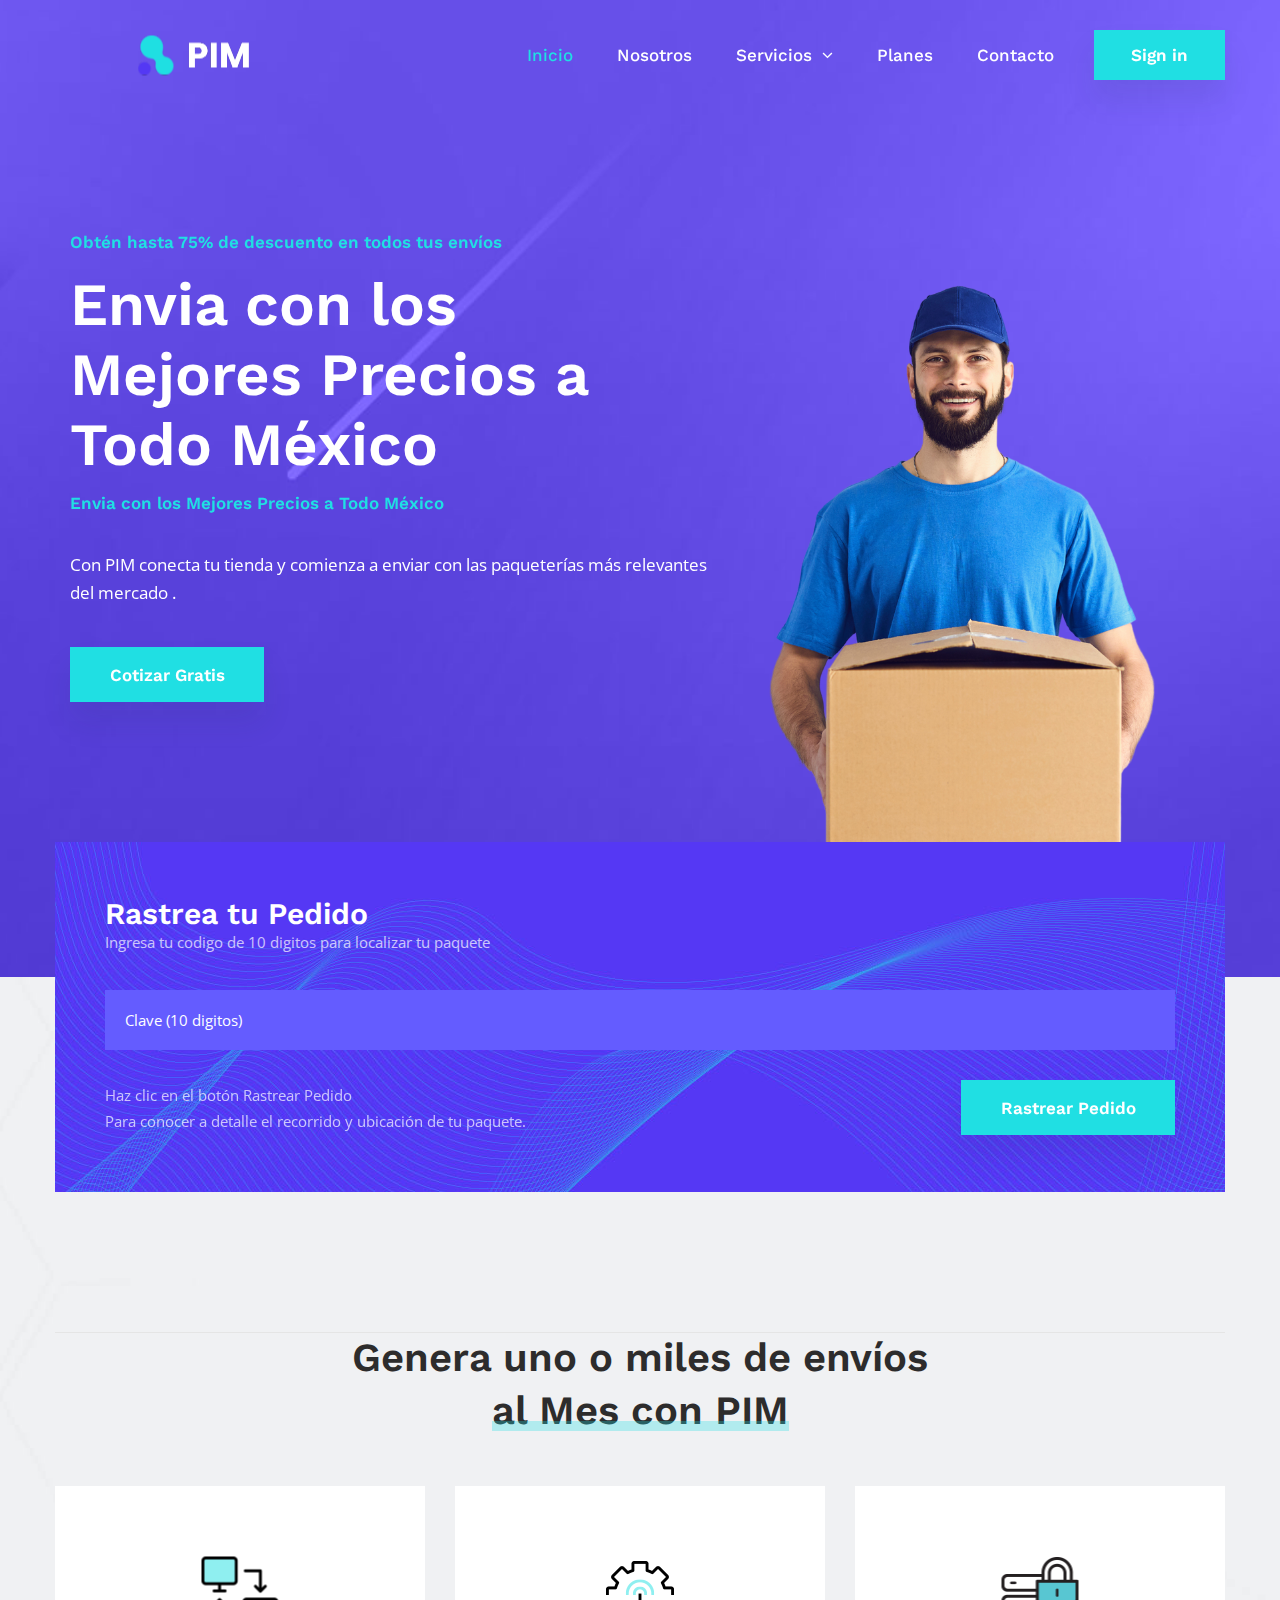
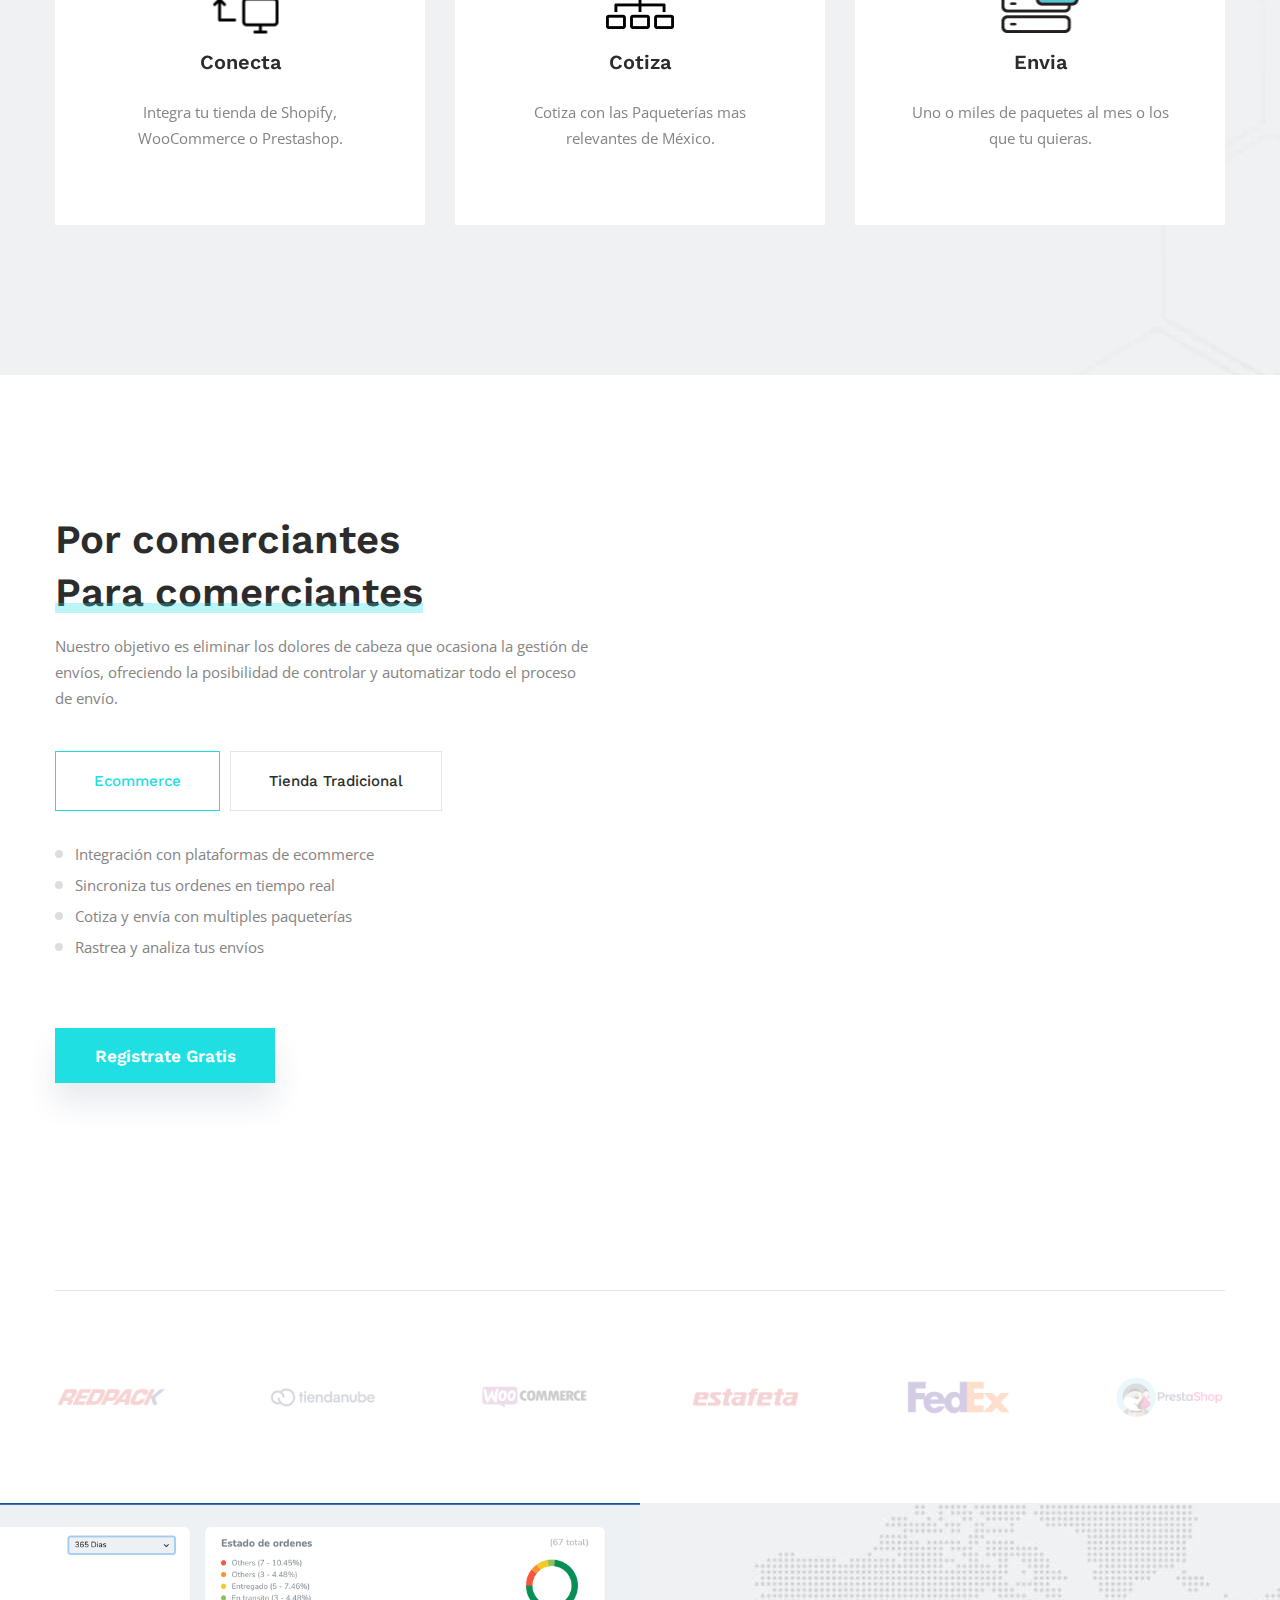
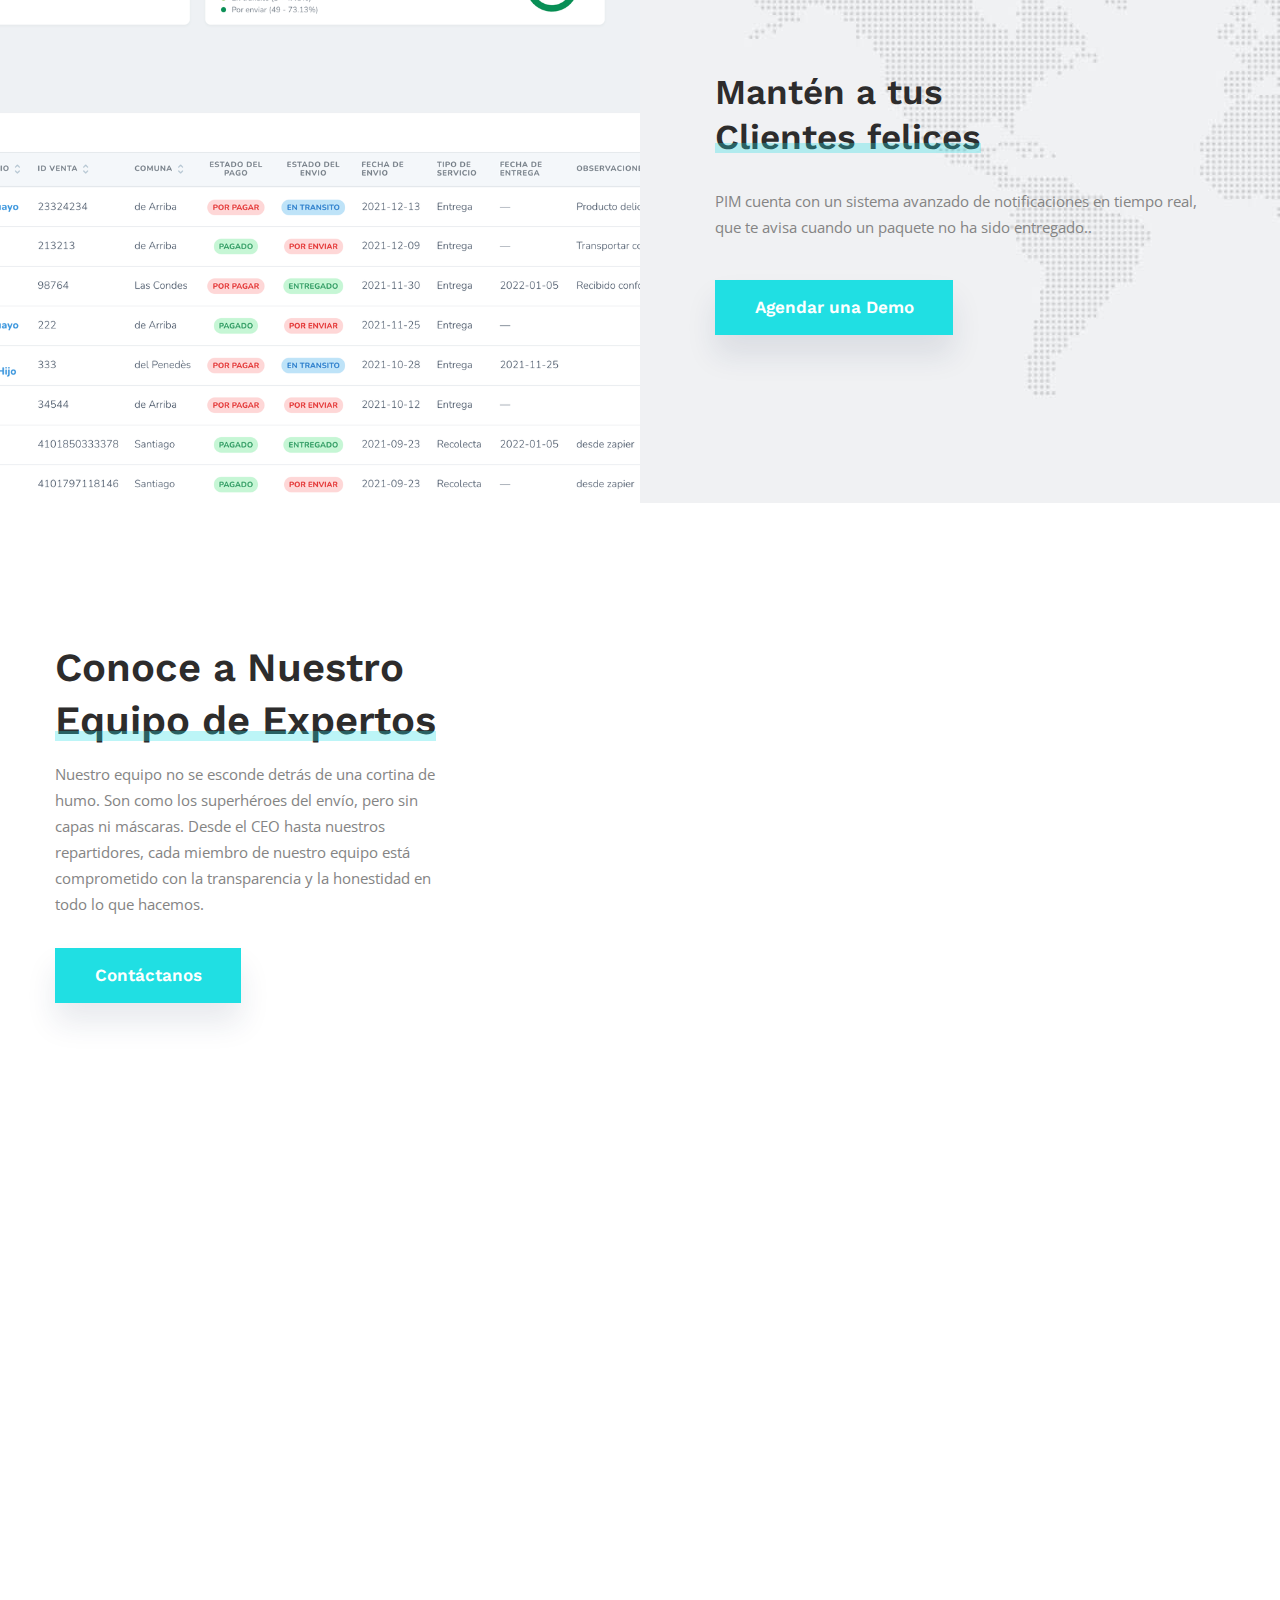
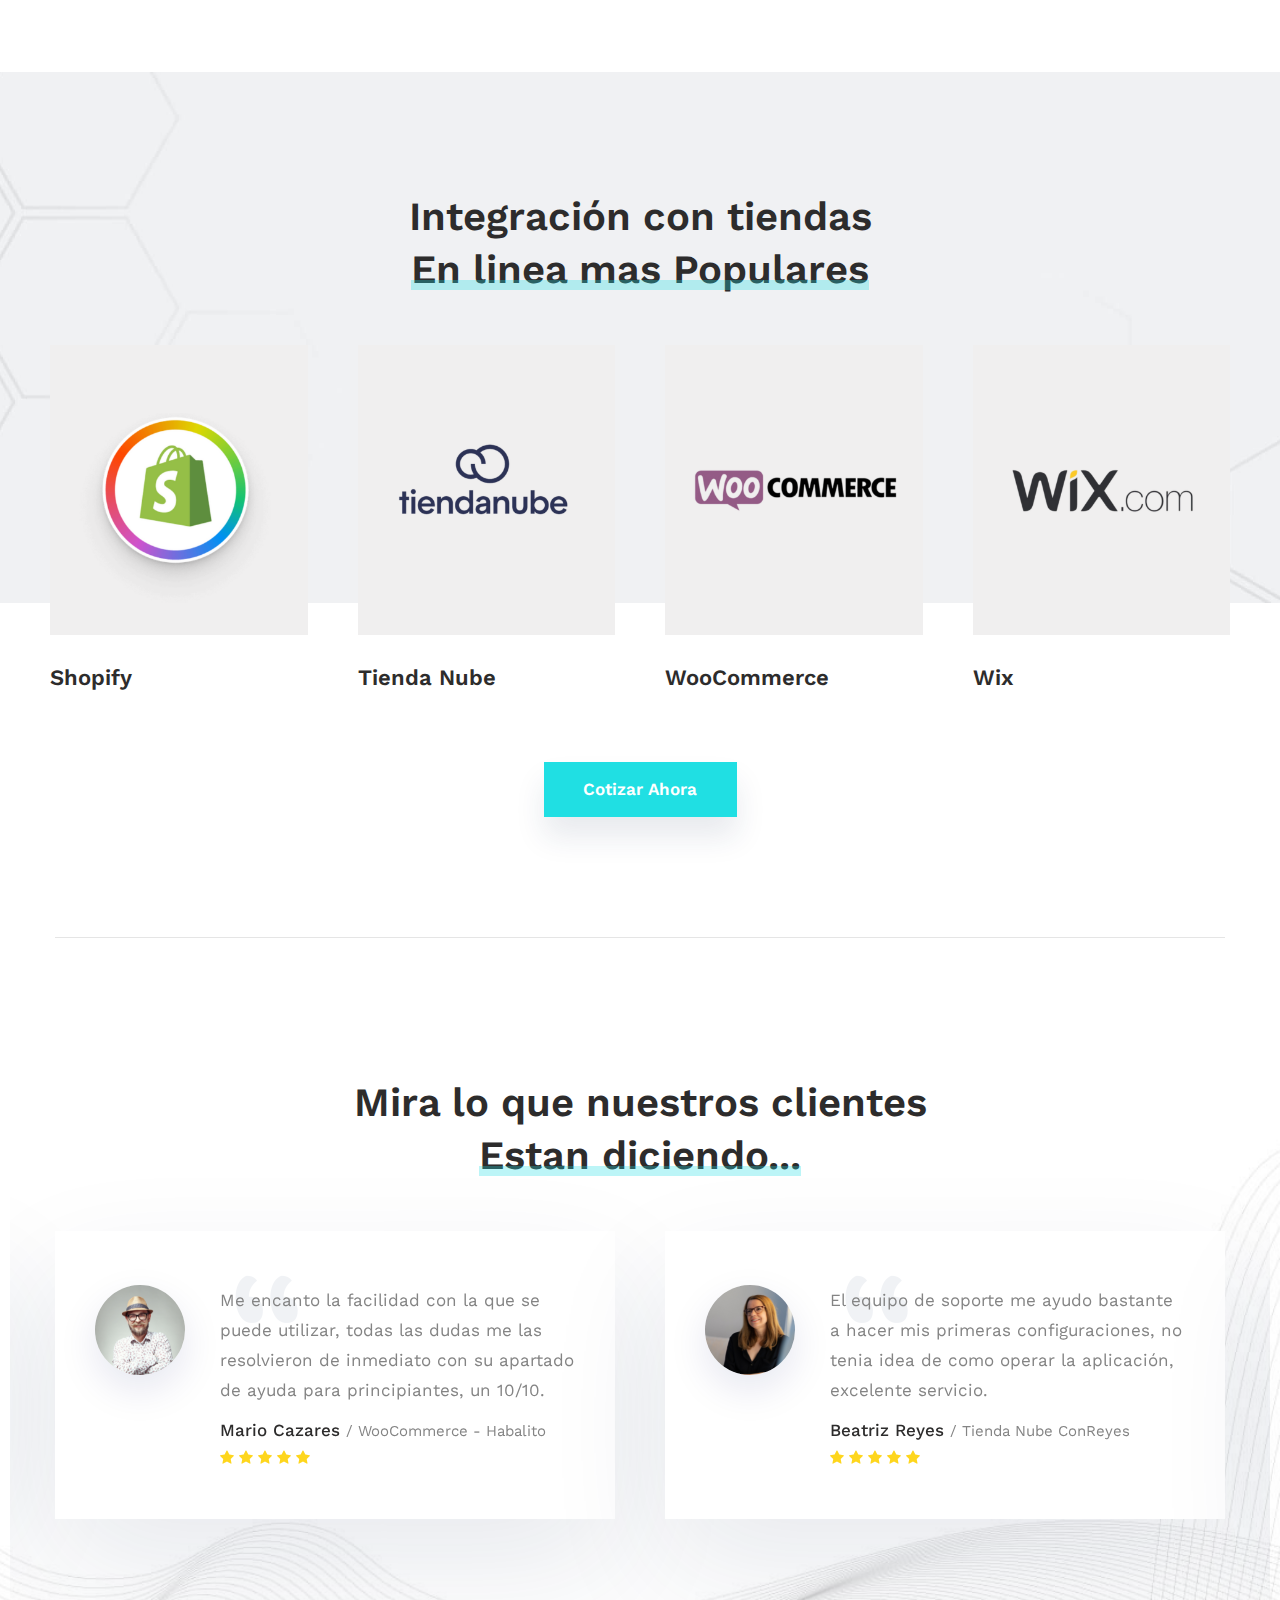
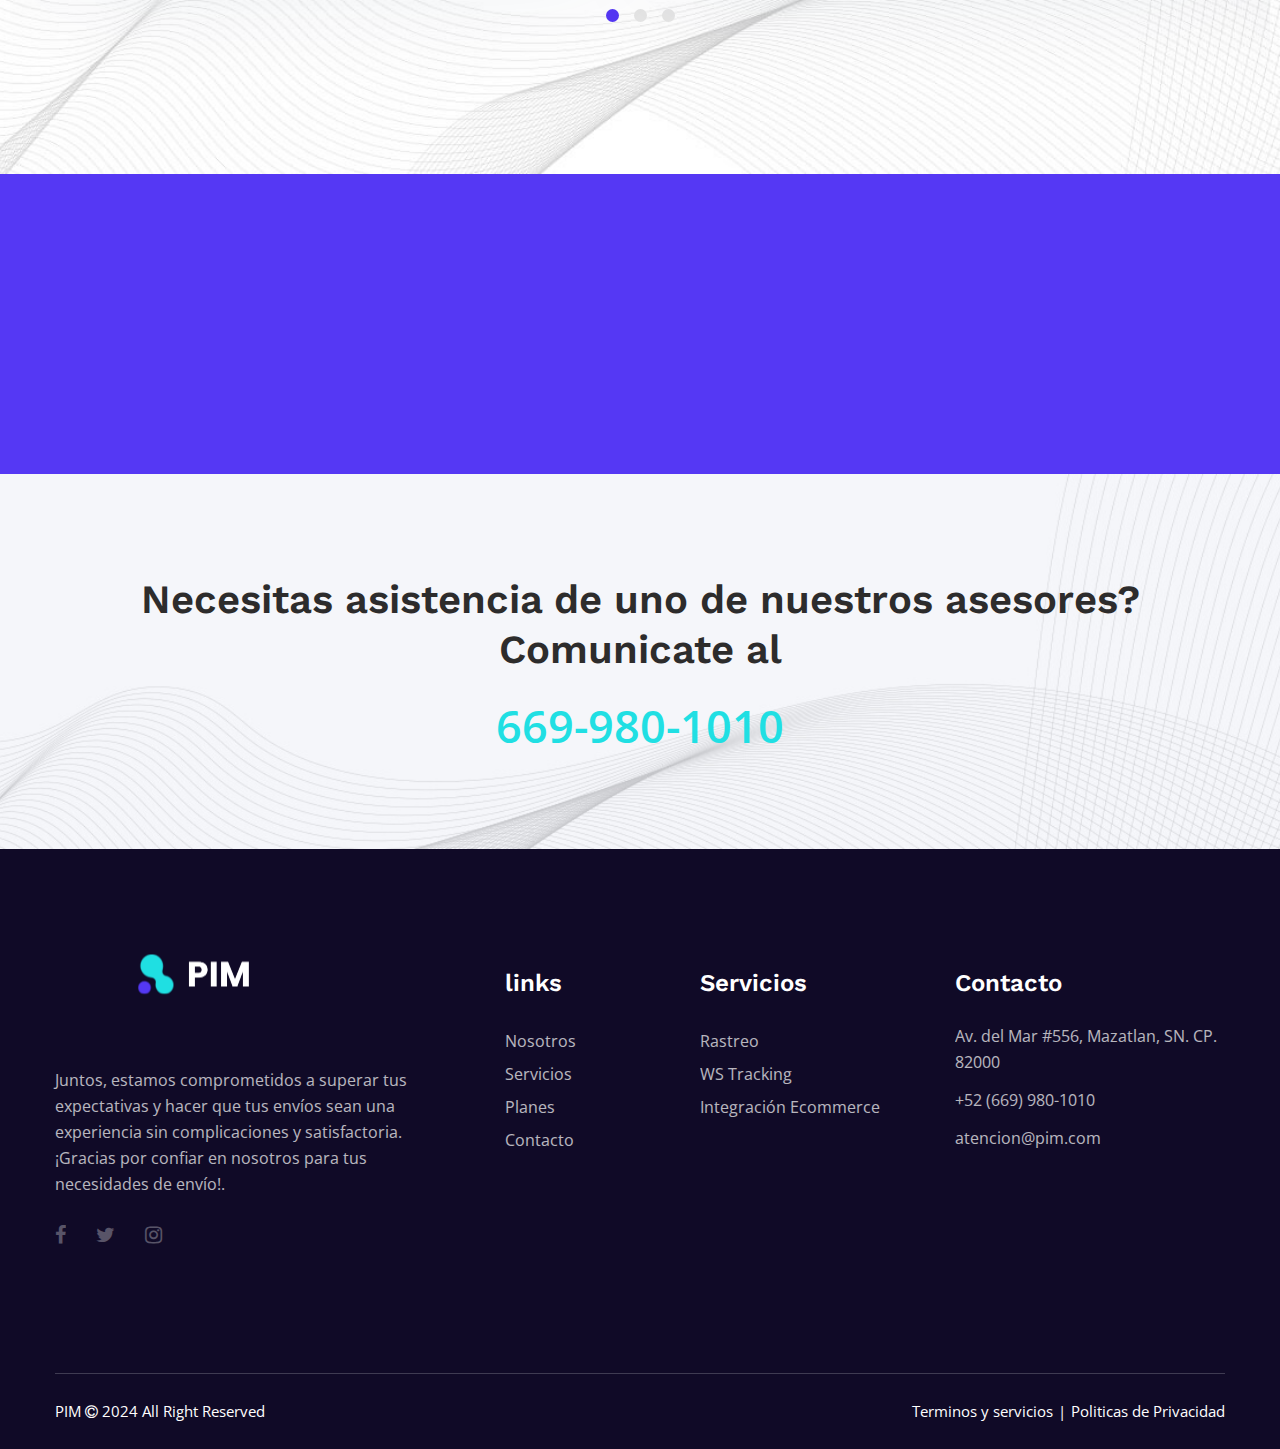
==== index.html @ d29558dc "first commit" ====
<!DOCTYPE html>
<html lang="es">

<head>
    <meta charset="UTF-8">
    <meta name="viewport" content="width=device-width, initial-scale=1.0">
    <meta http-equiv="X-UA-Compatible" content="ie=edge">
    <link rel="apple-touch-icon" sizes="180x180" href="images/favicon/apple-touch-icon.png">
    <link rel="icon" type="image/png" sizes="32x32" href="images/favicon/favicon-32x32.png">
    <link rel="icon" type="image/png" sizes="16x16" href="images/favicon/favicon-16x16.png">
    <link rel="manifest" href="images/favicon/site.webmanifest">
    <title>Paquetería || PIM </title>
    <link href="https://fonts.googleapis.com/css?family=Open+Sans:400,400i,600,600i,700,700i%7CWork+Sans:400,500,600,700&display=swap" rel="stylesheet">
    <link rel="stylesheet" href="css/bootstrap.min.css">
    <link rel="stylesheet" href="css/font-awesome.min.css">
    <link rel="stylesheet" href="css/owl.carousel.min.css">
    <link rel="stylesheet" href="css/owl.theme.default.min.css">
    <link rel="stylesheet" href="css/animate.css">
    <link rel="stylesheet" href="css/bootstrap-select.min.css">
    <link rel="stylesheet" href="css/bootstrap-datepicker.min.css">
    <link rel="stylesheet" href="css/magnific-popup.css">
    <link rel="stylesheet" href="css/hover-min.css">
    <link rel="stylesheet" href="css/vegas.min.css">
    <link rel="stylesheet" href="plugins/inchtech-icons/style.css">
    <link rel="stylesheet" href="css/style.css">
    <link rel="stylesheet" href="css/responsive.css">
</head>

<body class="home-one">
    <div class="preloader"><span></span></div><!-- /.preloader -->
    <div class="page-wrapper">

        <!-- Header  -->
        <header class="site-header site-header__header-two ">
            <nav class="navbar navbar-expand-lg navbar-light header-navigation stricky">
                <div class="container clearfix">
                    <!-- Brand and toggle get grouped for better mobile display -->
                    <div class="logo-box">
                        <a class="navbar-brand" href="index.html">
                            <img src="images/resources/logo-light2.png" class="main-logo" alt="Awesome Image" />
                        </a>
                        <button class="menu-toggler" data-target=".main-navigation">
                            <span class="fa fa-bars"></span>
                        </button>
                    </div><!-- /.logo-box -->
                    <!-- Collect the nav links, forms, and other content for toggling -->
                    <div class="main-navigation">
                        <ul class=" navigation-box left-hav">
                            <li class="current">
                                <a href="index.html">Inicio</a>
                            </li>
                            <li>
                                <a href="about-2.html">Nosotros</a>
                                
                            </li>
                            <li>
                                <a href="services.html">Servicios</a>
                                <ul class="submenu">
                                    <li><a href="rastreo.html">Rastreo</a></li>
                                    <li><a href="wstrack.html">WS tracking</a></li>
                                    <li><a href="ecommerce.html">Integraciones Ecommerce </a></li>

                                </ul><!-- /.submenu -->
                            </li>
                            <li>
                                <a href="pricing.html">Planes</a>
                            </li>
                            <li>
                                <a href="contact.html">Contacto</a>
                            </li>
                            <li><a href="#">&&&&&</a></li>
                        </ul>

                        <ul class="navigation-box right-nav">
                            <li><a href="#"></a>&&</li>
                        </ul>
                    </div><!-- /.navbar-collapse -->
                    <div class="right-side-box">
                        <a href="#" class="thm-btn header-one__btn">Sign in</a>
                    </div><!-- /.right-side-box -->
                </div>
                <!-- /.container -->
            </nav>
        </header><!-- /.site-header -->

        <!-- hero  -->
        <section class="banner-one">
            <div class="banner-one__carousel owl-carousel owl-theme">
                
                <div class="item">
                    <div class="banner-one__single banner-one__slide-2" style="background-image: url(images/slider/slider-bg-2-1.png);">
                        <div class="container">
                            <img src="images/slider/banner-person-2-1.png" alt="" class="banner-one__moc banner-one__is-animated">
                            <div class="col-lg-7 col-md-8">
                                <div class="banner-one__content">
                                    <p class="banner-one__tag-line banner-one__is-animated">Obtén hasta 75% de descuento en todos tus envíos
                                    </p>
                                    <h3 class="banner-one__title banner-one__is-animated">Envia con los <br> Mejores Precios
                                        a Todo México</h3><!-- /.banner-one__title -->
                                    <p class="banner-one__tag-line banner-one__is-animated">Envia con los Mejores Precios a Todo México</p>
                                    <!-- /.banner-one__tag-line -->
                                    <p class="banner-one__text">Con PIM conecta tu tienda y comienza a enviar con las paqueterías más relevantes del mercado
                                    .</p><!-- /.banner-one__text -->
                                    <div class="banner-one__btn-group">
                                        <a href="contact.html" class="thm-btn banner-one__btn banner-one__is-animated">Cotizar Gratis</a><!-- /.thm-btn -->
                                        
                                        <!-- /.thm-btn -->
                                    </div><!-- /.banner-one__btn-group -->
                                </div><!-- /.banner-one__content -->
                            </div><!-- /.col-lg-6 -->
                        </div><!-- /.container -->
                    </div><!-- /.banner-one__single -->
                </div><!-- /.item -->

                <div class="item">
                    <div class="banner-one__single" style="background-image: url(images/slider/slider-bg-1-1.png);">
                        <div class="container">
                            <img src="#" alt="" class="banner-one__moc banner-one__is-animated">
                            <div class="col-lg-6 col-md-8">
                                <div class="banner-one__content">
                                    <p class="banner-one__tag-line2 banner-one__is-animated">Obtén hasta 75% de descuento en todos tus envíos
                                    </p>
                                    <!-- /.banner-one__tag-line -->
                                    <h3 class="banner-one__title banner-one__is-animated">Integra con cualquier tienda Online</h3><!-- /.banner-one__title -->
                                    <p class="banner-one__text banner-one__is-animated">Con PIM conecta tu tienda y comienza a enviar con las paqueterías más relevantes del mercado.
                                        <br></p><!-- /.banner-one__text -->
                                    <a href="about-2.html" class="thm-btn2 banner-one__btn">Solicitar Demo</a><!-- /.thm-btn -->
                                </div><!-- /.banner-one__content -->
                            </div><!-- /.col-lg-6 -->
                        </div><!-- /.container -->
                    </div><!-- /.banner-one__single -->
                </div><!-- /.item -->

                
            </div><!-- /.banner-one__carousel owl-carousel owl-theme -->

        </section><!-- /.banner-one -->

        <!-- Rastreo  -->
        <section class="appointment-one">
            <div class="container wow fadeInUp" data-wow-duration="1.5s">
                <div class="inner-container">
                    <h3 class="appointment-one__title">Rastrea tu Pedido</h3><!-- /.appointment-one__title -->
                    <p class="appointment-one__text">Ingresa tu codigo de 10 digitos para localizar tu paquete</p>
                    <!-- /.appointment-one__text -->
                    <form action="#" class="appointment-one__form row">
                        <div class="col-lg-12">
                            <input type="number" name="clave" placeholder="Clave (10 digitos)">
                        </div><!-- /.col-lg-4 -->
                        <div class="col-lg-4">
                        </div><!-- /.col-lg-4 -->
                        <div class="col-lg-4">                           
                        </div><!-- /.col-lg-4 -->
                        <div class="col-lg-12">
                            <div class="appointment-one__bottom">
                                <p class="appointment-one__text">Haz clic en el botón Rastrear Pedido 
                                    <br>Para conocer a detalle el recorrido y ubicación de tu paquete.</p><!-- /.appointment-one__text -->
                                <button type="submit" class="thm-btn">Rastrear Pedido</button>
                            </div><!-- /.appointment-one__bottom -->
                        </div><!-- /.col-lg-12 -->
                    </form><!-- /.appointment-one__form -->
                </div><!-- /.inner-container -->
            </div><!-- /.container -->
        </section><!-- /.appointment-one -->

        <section class="service-one ">
            <div class="container">
                <hr class="style-one">
                <div class="block-title text-center">
                    <h2 class="block-title__title">Genera uno o miles de envíos <br>
                        <span>al Mes con PIM</span></h2><!-- /.block-title__title -->
                </div><!-- /.block-title -->
                <div class="row">
                    <div class="col-lg-4 wow fadeInUp" data-wow-duration="1500ms" data-wow-delay="0ms">
                        <div class="service-one__single hvr-bounce-to-bottom">
                            <div class="service-one__icon">
                                <img src="images/icons/intech-icon-1-2.png" alt="" class="normal-icon">
                                <img src="images/icons/intech-icon-1-2-hvr.png" alt="" class="hvr-icon">
                            </div><!-- /.service-one__icon -->
                            <h3 class="service-one__title"><a href="#">Conecta</a></h3>
                            <!-- /.service-one__title -->
                            <p class="service-one__text">Integra tu tienda de Shopify, WooCommerce o Prestashop.</p><!-- /.service-one__text -->
                            <a href="#" class="service-one__link"><i class="fa fa-angle-right"></i>
                                <!-- /.fa fa-angle-right --></a><!-- /.service-one__link -->
                        </div><!-- /.service-one__single -->
                    </div><!-- /.col-lg-4 -->
                    <div class="col-lg-4 wow fadeInUp" data-wow-duration="1500ms" data-wow-delay="500ms">
                        <div class="service-one__single hvr-bounce-to-bottom">
                            <div class="service-one__icon">
                                <img src="images/icons/intech-icon-1-3.png" alt="" class="normal-icon">
                                <img src="images/icons/intech-icon-1-3-hvr.png" alt="" class="hvr-icon">
                            </div><!-- /.service-one__icon -->
                            <h3 class="service-one__title"><a href="#">Cotiza</a></h3>
                            <!-- /.service-one__title -->
                            <p class="service-one__text">Cotiza con las Paqueterías mas relevantes de México.</p><!-- /.service-one__text -->
                            <a href="#" class="service-one__link"><i class="fa fa-angle-right"></i>
                                <!-- /.fa fa-angle-right --></a><!-- /.service-one__link -->
                        </div><!-- /.service-one__single -->
                    </div><!-- /.col-lg-4 -->
                    <div class="col-lg-4 wow fadeInUp" data-wow-duration="1500ms" data-wow-delay="1000ms">
                        <div class="service-one__single hvr-bounce-to-bottom">
                            <div class="service-one__icon">
                                <img src="images/icons/intech-icon-1-4.png" alt="" class="normal-icon">
                                <img src="images/icons/intech-icon-1-4-hvr.png" alt="" class="hvr-icon">
                            </div><!-- /.service-one__icon -->
                            <h3 class="service-one__title"><a href="#">Envia</a></h3>
                            <!-- /.service-one__title -->
                            <p class="service-one__text">Uno o miles de paquetes al mes o los que tu quieras.</p><!-- /.service-one__text -->
                            <a href="#" class="service-one__link"><i class="fa fa-angle-right"></i>
                                <!-- /.fa fa-angle-right --></a><!-- /.service-one__link -->
                        </div><!-- /.service-one__single -->
                    </div><!-- /.col-lg-4 -->
                </div><!-- /.row -->
            </div><!-- /.container -->
        </section><!-- /.service-one -->

        <section class="about-one @@extra_class">
            <div class="container">
                <div class="row">
                    <div class="col-lg-6">
                        <div class="about-one__content">
                            <div class="block-title">
                                <h3 class="block-title__title">Por comerciantes <br>
                                    <span>Para comerciantes
                                    </span></h3><!-- /.block-title__title -->
                                <p class="block-title__text">Nuestro objetivo es eliminar los dolores de cabeza que ocasiona la gestión de envíos, ofreciendo la posibilidad de controlar y automatizar todo el proceso de envío.
                                </p>
                                <!-- /.block-title__text -->
                            </div><!-- /.block-title -->
                            <ul class="nav nav-tabs about-one__tab-title" role="tablist">
                                <li class="nav-item about-one__tab-title-item">
                                    <a class="nav-link about-one__tab-title-link active" href="#Ecommerce" role="tab" data-toggle="tab">Ecommerce</a>
                                </li>
                                <li class="nav-item about-one__tab-title-item">
                                    <a class="nav-link about-one__tab-title-link" href="#Tienda" role="tab" data-toggle="tab">Tienda Tradicional</a>
                                </li>
                                
                            </ul>
                            <div class="about-one__tab-content tab-content">
                                <div role="tabpanel" class="tab-pane show active  animated fadeInUp" id="Ecommerce">
                                    <div class="about-one__content">
                                        <p class="about-one__text"></p>
                                        <ul class="about-one__list list-unstyled">
                                            <li class="about-one__list-item">
                                                Integración con plataformas de ecommerce
                                            </li><!-- /.about-one__list-item -->
                                            <li class="about-one__list-item">
                                                Sincroniza tus ordenes en tiempo real
                                            </li><!-- /.about-one__list-item -->
                                            <li class="about-one__list-item">
                                                Cotiza y envía con multiples paqueterías
                                            </li><!-- /.about-one__list-item -->
                                            <li class="about-one__list-item">
                                                Rastrea y analiza tus envíos
                                            </li><!-- /.about-one__list-item -->
                                        </ul><!-- /.about-one__list -->
                                        
                                        <a href="#" class="thm-btn about-one__btn mt-5">Registrate Gratis</a>
                                    </div><!-- /.about-one__content -->
                                </div><!-- /.tab-pane -->
                                <div role="tabpanel" class="tab-pane  animated fadeInUp" id="Tienda">
                                    <div class="about-one__content">
                                        <p class="about-one__text"></p>
                                        <ul class="about-one__list list-unstyled">
                                            <li class="about-one__list-item">
                                                Vende por redes sociales
                                            </li><!-- /.about-one__list-item -->
                                            <li class="about-one__list-item">
                                                Crea ordenes masivas por CSV
                                            </li><!-- /.about-one__list-item -->
                                            <li class="about-one__list-item">
                                                Cotiza y envía con multiples paqueterías
                                            </li><!-- /.about-one__list-item -->
                                            <li class="about-one__list-item">
                                                Rastrea y analiza tus envíos
                                            </li><!-- /.about-one__list-item -->
                                        </ul><!-- /.about-one__list -->
                                        <a href="#" class="thm-btn about-one__btn mt-5">Registrate Gratis</a>
                                    </div><!-- /.about-one__content -->
                                </div><!-- /.tab-pane -->
                                
                            </div><!-- /.tab-content -->
                        </div><!-- /.about-one__content -->
                    </div><!-- /.col-lg-6 -->
                    <div class="col-lg-6">
                        <div class="video-one wow fadeInRight" data-wow-duration="1500ms">
                            <img src="images/resources/video-1-1.png" alt="">
                            <a href="https://www.youtube.com/watch?v=udUdvkQDH-E" class="hvr-pulse video-one__link video-popup"><i class="fa fa-play"></i></a>
                            <!-- /.video-one__link -->
                        </div><!-- /.video-one -->
                    </div><!-- /.col-lg-6 -->
                </div><!-- /.row -->
            </div><!-- /.container -->
        </section><!-- /.about-one -->

        <div class="brand-one">
            <div class="container">
                <hr class="style-one">
                <div class="brand-one__carousel owl-carousel owl-theme">
                    <div class="item">
                        <img src="images/brand/brand-2-1.png" alt="">
                    </div><!-- /.item -->
                    <div class="item">
                        <img src="images/brand/brand-2-2.png" alt="">
                    </div><!-- /.item -->
                    <div class="item">
                        <img src="images/brand/brand-2-3.png" alt="">
                    </div><!-- /.item -->
                    <div class="item">
                        <img src="images/brand/brand-2-4.png" alt="">
                    </div><!-- /.item -->
                    <div class="item">
                        <img src="images/brand/brand-2-5.png" alt="">
                    </div><!-- /.item -->
                    <div class="item">
                        <img src="images/brand/brand-2-6.png" alt="">
                    </div><!-- /.item -->
                    <div class="item">
                        <img src="images/brand/brand-2-1.png" alt="">
                    </div><!-- /.item -->
                    <div class="item">
                        <img src="images/brand/brand-2-2.png" alt="">
                    </div><!-- /.item -->
                    <div class="item">
                        <img src="images/brand/brand-2-3.png" alt="">
                    </div><!-- /.item -->
                    <div class="item">
                        <img src="images/brand/brand-2-4.png" alt="">
                    </div><!-- /.item -->
                    <div class="item">
                        <img src="images/brand/brand-2-5.png" alt="">
                    </div><!-- /.item -->
                    <div class="item">
                        <img src="images/brand/brand-2-6.png" alt="">
                    </div><!-- /.item -->
                </div><!-- /.brand-one__carousel owl-carousel owl-theme -->
            </div><!-- /.container -->
        </div><!-- /.brand-one -->

        <section class="cta-three">
            <div class="container-fluid">
                <div class="row no-gutters">
                    <div class="col-lg-6 clearfix">
                        <img src="images/resources/about-1-1.png" alt="" class="float-right">
                    </div><!-- /.col-lg-6 -->
                    <div class="col-lg-6 d-flex">
                        <div class="my-auto">
                            <div class="cta-three__content">
                                <div class="block-title">
                                    <h2 class="block-title__title">Mantén a tus  <br>
                                        <span>Clientes felices</span></h2><!-- /.block-title__title -->
                                    <p class="block-title__text">PIM cuenta con un sistema avanzado de notificaciones en tiempo real, que te avisa cuando un paquete no ha sido entregado..</p><!-- /.block-title__text -->
                                </div><!-- /.block-title -->
                                <div class="cta-three__btn-block">
                                    <a href="contact.html" class="thm-btn cta-three__btn-two">Agendar una Demo</a><!-- /.thm-btn -->
                                </div><!-- /.cta-three__btn-block -->
                            </div><!-- /.cta-three__content -->
                        </div><!-- /.my-auto -->
                    </div><!-- /.col-lg-6 -->
                </div><!-- /.row no-gutters -->
            </div><!-- /.container -->
        </section><!-- /.cta-three -->

        <section class="team-one">
            <div class="container">
                <div class="row no-gutters justify-content-between">
                    <div class="col-lg-4">
                        <div class="team-one__block">
                            <div class="block-title">
                                <h2 class="block-title__title">Conoce a Nuestro<br>
                                    <span>Equipo de Expertos</span></h2><!-- /.block-title__title -->
                                <p class="block-title__text">Nuestro equipo no se esconde detrás de una cortina de humo. Son como los superhéroes del envío, pero sin capas ni máscaras. Desde el CEO hasta nuestros repartidores, cada miembro de nuestro equipo está comprometido con la transparencia y la honestidad en todo lo que hacemos.
                                </p><!-- /.block-title__text -->
                                <a href="contact.html" class="thm-btn team-one__block-btn">Contáctanos</a><!-- /.thm-btn -->
                            </div><!-- /.block-title -->
                        </div><!-- /.tea4-one__block -->
                    </div><!-- /.col-lg-3 -->
                    <div class="col-lg-4 col-md-6 col-sm-12">
                        <div class="team-one__single wow fadeInUp" data-wow-duration="1500ms" data-wow-delay="0ms">
                            <div class="team-one__image">
                                <img src="images/team/team-1-1.png" alt="">
                                <div class="team-one__social">
                                    <a href="#"><i class="fa fa-facebook-f"></i></a>
                                    <a href="#"><i class="fa fa-twitter"></i></a>
                                    <a href="#"><i class="fa fa-linkedin"></i></a>
                                </div><!-- /.team-two__social -->
                            </div><!-- /.team-one__image -->
                            <div class="team-one__content">
                                <h3 class="team-one__title"><a href="#">Jose Day</a></h3><!-- /.team-one__title -->
                                <div class="team-one__designation">Co-Fundador</div><!-- /.team-one__designation -->
                            </div><!-- /.team-one__content -->
                        </div><!-- /.team-one__single -->
                    </div><!-- /.col-lg-4 -->
                    <div class="col-lg-4 col-md-6 col-sm-12">
                        <div class="team-one__single wow fadeInUp" data-wow-duration="1500ms" data-wow-delay="500ms">
                            <div class="team-one__image">
                                <img src="images/team/team-1-2.png" alt="">
                                <div class="team-one__social">
                                    <a href="#"><i class="fa fa-facebook-f"></i></a>
                                    <a href="#"><i class="fa fa-twitter"></i></a>
                                    <a href="#"><i class="fa fa-linkedin"></i></a>
                                </div><!-- /.team-two__social -->
                            </div><!-- /.team-one__image -->
                            <div class="team-one__content">
                                <h3 class="team-one__title"><a href="#">Lee Harvey</a></h3><!-- /.team-one__title -->
                                <div class="team-one__designation">Co-Fundador</div><!-- /.team-one__designation -->
                            </div><!-- /.team-one__content -->
                        </div><!-- /.team-one__single -->
                    </div><!-- /.col-lg-4 -->
                    <div class="col-lg-4 col-md-6 col-sm-12">
                        <div class="team-one__single wow fadeInUp" data-wow-duration="1500ms" data-wow-delay="0ms">
                            <div class="team-one__image">
                                <img src="images/team/team-1-3.png" alt="">
                                <div class="team-one__social">
                                    <a href="#"><i class="fa fa-facebook-f"></i></a>
                                    <a href="#"><i class="fa fa-twitter"></i></a>
                                    <a href="#"><i class="fa fa-linkedin"></i></a>
                                </div><!-- /.team-two__social -->
                            </div><!-- /.team-one__image -->
                            <div class="team-one__content">
                                <h3 class="team-one__title"><a href="#">Nannie Martin</a></h3><!-- /.team-one__title -->
                                <div class="team-one__designation">Marketing</div><!-- /.team-one__designation -->
                            </div><!-- /.team-one__content -->
                        </div><!-- /.team-one__single -->
                    </div><!-- /.col-lg-4 -->
                    <div class="col-lg-4 col-md-6 col-sm-12">
                        <div class="team-one__single wow fadeInUp" data-wow-duration="1500ms" data-wow-delay="500ms">
                            <div class="team-one__image">
                                <img src="images/team/team-1-4.png" alt="">
                                <div class="team-one__social">
                                    <a href="#"><i class="fa fa-facebook-f"></i></a>
                                    <a href="#"><i class="fa fa-twitter"></i></a>
                                    <a href="#"><i class="fa fa-linkedin"></i></a>
                                </div><!-- /.team-two__social -->
                            </div><!-- /.team-one__image -->
                            <div class="team-one__content">
                                <h3 class="team-one__title"><a href="#">Norman Benson</a></h3><!-- /.team-one__title -->
                                <div class="team-one__designation">Atencion a Cliente</div><!-- /.team-one__designation -->
                            </div><!-- /.team-one__content -->
                        </div><!-- /.team-one__single -->
                    </div><!-- /.col-lg-4 -->
                    <div class="col-lg-4 col-md-6 col-sm-12">
                        <div class="team-one__single wow fadeInUp" data-wow-duration="1500ms" data-wow-delay="1000ms">
                            <div class="team-one__image">
                                <img src="images/team/team-1-5.png" alt="">
                                <div class="team-one__social">
                                    <a href="#"><i class="fa fa-facebook-f"></i></a>
                                    <a href="#"><i class="fa fa-twitter"></i></a>
                                    <a href="#"><i class="fa fa-linkedin"></i></a>
                                </div><!-- /.team-two__social -->
                            </div><!-- /.team-one__image -->
                            <div class="team-one__content">
                                <h3 class="team-one__title"><a href="#">Mable Roberson</a></h3><!-- /.team-one__title -->
                                <div class="team-one__designation">Logistica</div><!-- /.team-one__designation -->
                            </div><!-- /.team-one__content -->
                        </div><!-- /.team-one__single -->
                    </div><!-- /.col-lg-4 -->
                </div><!-- /.row -->
            </div><!-- /.container -->
        </section><!-- /.team-one -->

        <section class="project-one">
            <div class="container-fluid">
                <div class="block-title text-center">
                    <h2 class="block-title__title">Integración con tiendas <br>
                        <span>En linea mas Populares</span></h2><!-- /.block-title__title -->
                </div><!-- /.block-title -->
                
                <div class="row high-gutters filter-layout">
                    <div class="col-lg-3 col-md-6 filter-item Web">
                        <div class="project-one__single">
                            <div class="project-one__image">
                                <img src="images/project/project-1-1.png" alt="">
                                <div class="project-one__hover-content">
                                    <a href="https://www.shopify.com/mx"><i class="fa fa-link"></i></a>
                                </div><!-- /.project-one__hover-content -->
                            </div><!-- /.project-one__image -->
                            <div class="project-one__content">
                                <h3 class="project-one__title"><a href="https://www.shopify.com/mx">Shopify</a></h3>
                                <!-- /.project-one__title -->
                            </div><!-- /.project-one__content -->
                        </div><!-- /.project-one__single -->
                    </div><!-- /.col-lg-3 -->
                    <div class="col-lg-3 col-md-6 filter-item Design Illustration">
                        <div class="project-one__single">
                            <div class="project-one__image">
                                <img src="images/project/project-1-2.png" alt="">
                                <div class="project-one__hover-content">
                                    <a href="https://www.tiendanube.com/mx/"><i class="fa fa-link"></i></a>
                                </div><!-- /.project-one__hover-content -->
                            </div><!-- /.project-one__image -->
                            <div class="project-one__content">
                                <h3 class="project-one__title"><a href="https://www.tiendanube.com/mx/">Tienda Nube</a></h3>
                                <!-- /.project-one__title -->
                            </div><!-- /.project-one__content -->
                        </div><!-- /.project-one__single -->
                    </div><!-- /.col-lg-3 -->
                    <div class="col-lg-3 col-md-6 filter-item Design Photograpy">
                        <div class="project-one__single">
                            <div class="project-one__image">
                                <img src="images/project/project-1-3.png" alt="">
                                <div class="project-one__hover-content">
                                    <a href="https://woo.com/es/"><i class="fa fa-link"></i></a>
                                </div><!-- /.project-one__hover-content -->
                            </div><!-- /.project-one__image -->
                            <div class="project-one__content">
                                <h3 class="project-one__title"><a href="https://woo.com/es/">WooCommerce</a></h3>
                                <!-- /.project-one__title -->
                            </div><!-- /.project-one__content -->
                        </div><!-- /.project-one__single -->
                    </div><!-- /.col-lg-3 -->
                    <div class="col-lg-3 col-md-6 filter-item Photograpy">
                        <div class="project-one__single">
                            <div class="project-one__image">
                                <img src="images/project/project-1-4.png" alt="">
                                <div class="project-one__hover-content">
                                    <a href="https://es.wix.com/ecommerce/tienda-online"><i class="fa fa-link"></i></a>
                                </div><!-- /.project-one__hover-content -->
                            </div><!-- /.project-one__image -->
                            <div class="project-one__content">
                                <h3 class="project-one__title"><a href="https://es.wix.com/ecommerce/tienda-online">Wix</a></h3>
                                <!-- /.project-one__title -->
                            </div><!-- /.project-one__content -->
                        </div><!-- /.project-one__single -->
                    </div><!-- /.col-lg-3 -->
                </div><!-- /.row high-gutters -->
                <div class="project-one__bottom text-center">
                    <a href="contact.html" class="thm-btn project-one__more-btn">Cotizar Ahora</a><!-- /.thm-btn -->
                </div><!-- /.project-one__bottom -->
            </div><!-- /.container-fluid -->
        </section><!-- /.project-one -->

        <section class="testimonials-one ">
            <div class="container">
                <hr class="style-one">
                <div class="block-title text-center">
                    <h2 class="block-title__title">Mira lo que nuestros clientes <br>
                        <span>Estan diciendo...</span></h2><!-- /.block-title__title -->
                </div><!-- /.block-title -->
                <div class="testimonials-one__carousel owl-carousel owl-theme" data-carousel-margin="50">
                    <div class="item">
                        <div class="testimonials-one__single">
                            <div class="testimonials-one__image">
                                <img src="images/resources/testi-1-1.png" alt="">
                            </div><!-- /.testimonials-one__image -->
                            <div class="testimonials-one__content">
                                <img class="testimonials-one__qoute" src="images/resources/testi-qoute-1-1.png" alt="">
                                <p class="testimonials-one__text">Me encanto la facilidad con la que se puede utilizar, todas las dudas me las resolvieron de inmediato con su apartado de ayuda para principiantes, un 10/10.</p>
                                <!-- /.testimonials-one__text -->
                                <h3 class="testimonials-one__title">Mario Cazares <span>/ WooCommerce - Habalito</span></h3>
                                <!-- /.testimonials-one__title -->
                                <div class="testimonials-one__stars">
                                    <i class="fa fa-star"></i><!-- /.fa fa-star -->
                                    <i class="fa fa-star"></i><!-- /.fa fa-star -->
                                    <i class="fa fa-star"></i><!-- /.fa fa-star -->
                                    <i class="fa fa-star"></i><!-- /.fa fa-star -->
                                    <i class="fa fa-star"></i><!-- /.fa fa-star -->
                                </div><!-- /.testimonials-one__stars -->
                            </div><!-- /.testimonials-one__content -->
                        </div><!-- /.testimonials-one__single -->
                    </div><!-- /.item -->
                    <div class="item">
                        <div class="testimonials-one__single">
                            <div class="testimonials-one__image">
                                <img src="images/resources/testi-1-2.png" alt="">
                            </div><!-- /.testimonials-one__image -->
                            <div class="testimonials-one__content">
                                <img class="testimonials-one__qoute" src="images/resources/testi-qoute-1-1.png" alt="">
                                <p class="testimonials-one__text">El equipo de soporte me ayudo bastante a hacer mis primeras configuraciones, no tenia idea de como operar la aplicación, excelente servicio.</p>
                                <!-- /.testimonials-one__text -->
                                <h3 class="testimonials-one__title">Beatriz Reyes <span>/ Tienda Nube ConReyes</span></h3>
                                <!-- /.testimonials-one__title -->
                                <div class="testimonials-one__stars">
                                    <i class="fa fa-star"></i><!-- /.fa fa-star -->
                                    <i class="fa fa-star"></i><!-- /.fa fa-star -->
                                    <i class="fa fa-star"></i><!-- /.fa fa-star -->
                                    <i class="fa fa-star"></i><!-- /.fa fa-star -->
                                    <i class="fa fa-star"></i><!-- /.fa fa-star -->
                                </div><!-- /.testimonials-one__stars -->
                            </div><!-- /.testimonials-one__content -->
                        </div><!-- /.testimonials-one__single -->
                    </div><!-- /.item -->
                    <div class="item">
                        <div class="testimonials-one__single">
                            <div class="testimonials-one__image">
                                <img src="images/resources/testi-1-3.png" alt="">
                            </div><!-- /.testimonials-one__image -->
                            <div class="testimonials-one__content">
                                <img class="testimonials-one__qoute" src="images/resources/testi-qoute-1-1.png" alt="">
                                <p class="testimonials-one__text">A diferencia de las otras aplicaciones esta me resulto facil de entender, ademas de que el precio por envio esta por debajo de la competencia, lo recomiendo bastante.</p>
                                <!-- /.testimonials-one__text -->
                                <h3 class="testimonials-one__title">Hernan Lopez <span>/ Tienda Shopify </span></h3>
                                <!-- /.testimonials-one__title -->
                                <div class="testimonials-one__stars">
                                    <i class="fa fa-star"></i><!-- /.fa fa-star -->
                                    <i class="fa fa-star"></i><!-- /.fa fa-star -->
                                    <i class="fa fa-star"></i><!-- /.fa fa-star -->
                                    <i class="fa fa-star"></i><!-- /.fa fa-star -->
                                    <i class="fa fa-star"></i><!-- /.fa fa-star -->
                                </div><!-- /.testimonials-one__stars -->
                            </div><!-- /.testimonials-one__content -->
                        </div><!-- /.testimonials-one__single -->
                    </div><!-- /.item -->
                    <div class="item">
                        <div class="testimonials-one__single">
                            <div class="testimonials-one__image">
                                <img src="images/resources/testi-1-4.png" alt="">
                            </div><!-- /.testimonials-one__image -->
                            <div class="testimonials-one__content">
                                <img class="testimonials-one__qoute" src="images/resources/testi-qoute-1-1.png" alt="">
                                <p class="testimonials-one__text">La atención de soporte 10/10, integrarla a mi tienda muy facil, me gusta que esten mis paqueterias preferidas ya que eso le da confianza a mis clientes.</p>
                                <!-- /.testimonials-one__text -->
                                <h3 class="testimonials-one__title">Esteban Fernandez <span>/ WooCommerce</span></h3>
                                <!-- /.testimonials-one__title -->
                                <div class="testimonials-one__stars">
                                    <i class="fa fa-star"></i><!-- /.fa fa-star -->
                                    <i class="fa fa-star"></i><!-- /.fa fa-star -->
                                    <i class="fa fa-star"></i><!-- /.fa fa-star -->
                                    <i class="fa fa-star"></i><!-- /.fa fa-star -->
                                    <i class="fa fa-star"></i><!-- /.fa fa-star -->
                                </div><!-- /.testimonials-one__stars -->
                            </div><!-- /.testimonials-one__content -->
                        </div><!-- /.testimonials-one__single -->
                    </div><!-- /.item -->
                    <div class="item">
                        <div class="testimonials-one__single">
                            <div class="testimonials-one__image">
                                <img src="images/resources/testi-1-5.png" alt="">
                            </div><!-- /.testimonials-one__image -->
                            <div class="testimonials-one__content">
                                <img class="testimonials-one__qoute" src="images/resources/testi-qoute-1-1.png" alt="">
                                <p class="testimonials-one__text">Hacer envios nunca fue tan sencillo, enserio esta plataforma es lo que estaba buscando, trabajar sin complicaciones.Excelente app, 10/10</p>
                                <!-- /.testimonials-one__text -->
                                <h3 class="testimonials-one__title">Martin Ramirez <span>/ Tienda nube</span></h3>
                                <!-- /.testimonials-one__title -->
                                <div class="testimonials-one__stars">
                                    <i class="fa fa-star"></i><!-- /.fa fa-star -->
                                    <i class="fa fa-star"></i><!-- /.fa fa-star -->
                                    <i class="fa fa-star"></i><!-- /.fa fa-star -->
                                    <i class="fa fa-star"></i><!-- /.fa fa-star -->
                                    <i class="fa fa-star"></i><!-- /.fa fa-star -->
                                </div><!-- /.testimonials-one__stars -->
                            </div><!-- /.testimonials-one__content -->
                        </div><!-- /.testimonials-one__single -->
                    </div><!-- /.item -->
                    <div class="item">
                        <div class="testimonials-one__single">
                            <div class="testimonials-one__image">
                                <img src="images/resources/testi-1-6.png" alt="">
                            </div><!-- /.testimonials-one__image -->
                            <div class="testimonials-one__content">
                                <img class="testimonials-one__qoute" src="images/resources/testi-qoute-1-1.png" alt="">
                                <p class="testimonials-one__text">Super facil de integrar a mi tienda en Shopify, facil de usar y equipo de soporte siempre atentos, la recomiendo.</p>
                                <!-- /.testimonials-one__text -->
                                <h3 class="testimonials-one__title">Monica Escutia <span>/ Shopify</span></h3>
                                <!-- /.testimonials-one__title -->
                                <div class="testimonials-one__stars">
                                    <i class="fa fa-star"></i><!-- /.fa fa-star -->
                                    <i class="fa fa-star"></i><!-- /.fa fa-star -->
                                    <i class="fa fa-star"></i><!-- /.fa fa-star -->
                                    <i class="fa fa-star"></i><!-- /.fa fa-star -->
                                    <i class="fa fa-star"></i><!-- /.fa fa-star -->
                                </div><!-- /.testimonials-one__stars -->
                            </div><!-- /.testimonials-one__content -->
                        </div><!-- /.testimonials-one__single -->
                    </div><!-- /.item -->
                </div><!-- /.testimonials-one__carousel -->
            </div><!-- /.container -->
        </section><!-- /.testimonials-one -->

        <section class="funfact-one">
            <div class="container">
                <div class="funfact-one__single wow fadeInUp" data-wow-duration="1500ms" data-wow-delay="0ms">
                    <h3 class="funfact-one__title counter">1100</h3><!-- /.funfact-one__title -->
                    <p class="funfact-one__text">Tiendas en Shopify</p><!-- /.funfact-one__text -->
                </div><!-- /.funfact-one__single -->
                <div class="funfact-one__single wow fadeInUp" data-wow-duration="1500ms" data-wow-delay="500ms">
                    <h3 class="funfact-one__title counter">1390</h3><!-- /.funfact-one__title -->
                    <p class="funfact-one__text">Clientes Satisfechos</p><!-- /.funfact-one__text -->
                </div><!-- /.funfact-one__single -->
                <div class="funfact-one__single wow fadeInUp" data-wow-duration="1500ms" data-wow-delay="1000ms">
                    <h3 class="funfact-one__title counter">15</h3><!-- /.funfact-one__title -->
                    <p class="funfact-one__text">Mensajerías Afiliadas</p><!-- /.funfact-one__text -->
                </div><!-- /.funfact-one__single -->
                <div class="funfact-one__single wow fadeInUp" data-wow-duration="1500ms" data-wow-delay="1500ms">
                    <h3 class="funfact-one__title counter">100</h3><!-- /.funfact-one__title -->
                    <p class="funfact-one__text">Oficinas en el mundo</p><!-- /.funfact-one__text -->
                </div><!-- /.funfact-one__single -->
            </div><!-- /.container -->
        </section><!-- /.funfact-one -->

        <section class="cta-one">
            <div class="container text-center">
                <h3 class="cta-one__title">Necesitas asistencia de uno de nuestros asesores? Comunicate al</h3><!-- /.cta-one__title -->
                <p class="cta-one__phone"><a href="tel:305-587-3407">669-980-1010</a></p><!-- /.cta-one__phone -->
            </div><!-- /.container -->
        </section><!-- /.cta-one -->

        <footer class="site-footer">
            <div class="site-footer__upper">
                <div class="container">
                    <div class="row">
                        <div class="col-lg-4 col-md-6 col-sm-12">
                            <div class="footer-widget">
                                <a href="index.html" class="footer-widget__logo"><img src="images/resources/logo-light2.png" alt=""></a><!-- /.footer-widget__logo -->
                                <p class="footer-widget__text">Juntos, estamos comprometidos a superar tus expectativas y hacer que tus envíos sean una experiencia sin complicaciones y satisfactoria.
                                <br>¡Gracias por confiar en nosotros para tus necesidades de envío!.</p>
                                <!-- /.footer-widget__text -->
                                <div class="footer-widget__social">
                                    <a href="#"><i class="fa fa-facebook-f"></i></a>
                                    <a href="#"><i class="fa fa-twitter"></i></a>
                                    <a href="#"><i class="fa fa-instagram"></i></a>
                                </div><!-- /.footer-widget__social -->
                            </div><!-- /.footer-widget -->
                        </div><!-- /.col-lg-4 -->
                        <div class="col-lg-2 col-md-6 col-sm-12 d-flex justify-content-lg-center">
                            <div class="footer-widget">
                                <h3 class="footer-widget__title">links</h3><!-- /.footer-widget__title -->
                                <ul class="footer-widget__links list-unstyled">
                                    <li><a href="about-2.html">Nosotros</a></li>
                        
                                    <li><a href="services.html">Servicios</a></li>
                                    <li><a href="pricing.html">Planes</a></li>
                                    <li><a href="contact.html">Contacto</a></li>
                                </ul><!-- /.footer-widget__links -->
                            </div><!-- /.footer-widget -->
                        </div><!-- /.col-lg-2 -->
                        <div class="col-lg-3 col-md-6 col-sm-12 d-flex justify-content-lg-center">
                            <div class="footer-widget">
                                <h3 class="footer-widget__title">Servicios</h3><!-- /.footer-widget__title -->
                                <ul class="footer-widget__links list-unstyled">
                                    <li><a href="rastreo.html">Rastreo</a></li>
                                    <li><a href="wstrack.html">WS Tracking</a></li>
                                    <li><a href="ecommerce.html">Integración Ecommerce</a></li>
                                </ul><!-- /.footer-widget__links -->
                            </div><!-- /.footer-widget -->
                        </div><!-- /.col-lg-3 -->
                        <div class="col-lg-3 col-md-6 col-sm-12">
                            <div class="footer-widget">
                                <h3 class="footer-widget__title">Contacto</h3><!-- /.footer-widget__title -->
                                <p class="footer-widget__text">Av. del Mar #556, Mazatlan, SN. CP. 82000</p>
                                <!-- /.footer-widget__text -->
                                <p class="footer-widget__text"><a href="tel:+2305-587-3407">+52 (669) 980-1010</a></p><!-- /.footer-widget__text -->
                                <p class="footer-widget__text"><a href="mailto:atencion@pim.com">atencion@pim.com</a></p><!-- /.footer-widget__text -->
                            </div><!-- /.footer-widget -->
                        </div><!-- /.col-lg-3 -->
                    </div><!-- /.row -->
                </div><!-- /.container -->
            </div><!-- /.site-footer__upper -->
            <div class="site-footer__bottom">
                <div class="container">
                    <div class="site-footer__copy">PIM <i class="fa fa-copyright"></i> 2024 All Right Reserved</div>
                    <!-- /.site-footer__copy -->
                    <ul class="list-unstyled site-footer__links">
                        <li><a href="#">Terminos y servicios</a></li>
                        <li><a href="#">Politicas de Privacidad</a></li>
                    </ul><!-- /.list-unstyled -->
                </div><!-- /.container -->
            </div><!-- /.site-footer__bottom -->
        </footer><!-- /.site-footer -->

    </div><!-- /.page-wrapper -->

    <div class="search-popup">
        <div class="search-popup__overlay custom-cursor__overlay">
            <div class="cursor"></div>
            <div class="cursor-follower"></div>
        </div><!-- /.search-popup__overlay -->
        <div class="search-popup__inner">
            <form action="#" class="search-popup__form">
                <input type="text" name="search" placeholder="Type here to Search....">
                <button type="submit"><i class="fa fa-search"></i></button>
            </form>
        </div><!-- /.search-popup__inner -->
    </div><!-- /.search-popup -->

    <a href="#" data-target="html" class="scroll-to-target scroll-to-top"><i class="fa fa-angle-up"></i></a>
    <script src="js/jquery.min.js"></script>
    <script src="js/bootstrap.bundle.min.js"></script>
    <script src="js/owl.carousel.min.js"></script>
    <script src="js/wow.min.js"></script>
    <script src="js/TweenMax.min.js"></script>
    <script src="js/jquery.validate.min.js"></script>
    <script src="js/bootstrap-select.min.js"></script>
    <script src="js/bootstrap-datepicker.min.js"></script>
    <script src="js/jquery.counterup.min.js"></script>
    <script src="js/isotope.js"></script>
    <script src="js/jquery.magnific-popup.min.js"></script>
    <script src="js/waypoints.min.js"></script>
    <script src="js/vegas.min.js"></script>
    <script src="js/theme.js"></script>
</body>

</html>
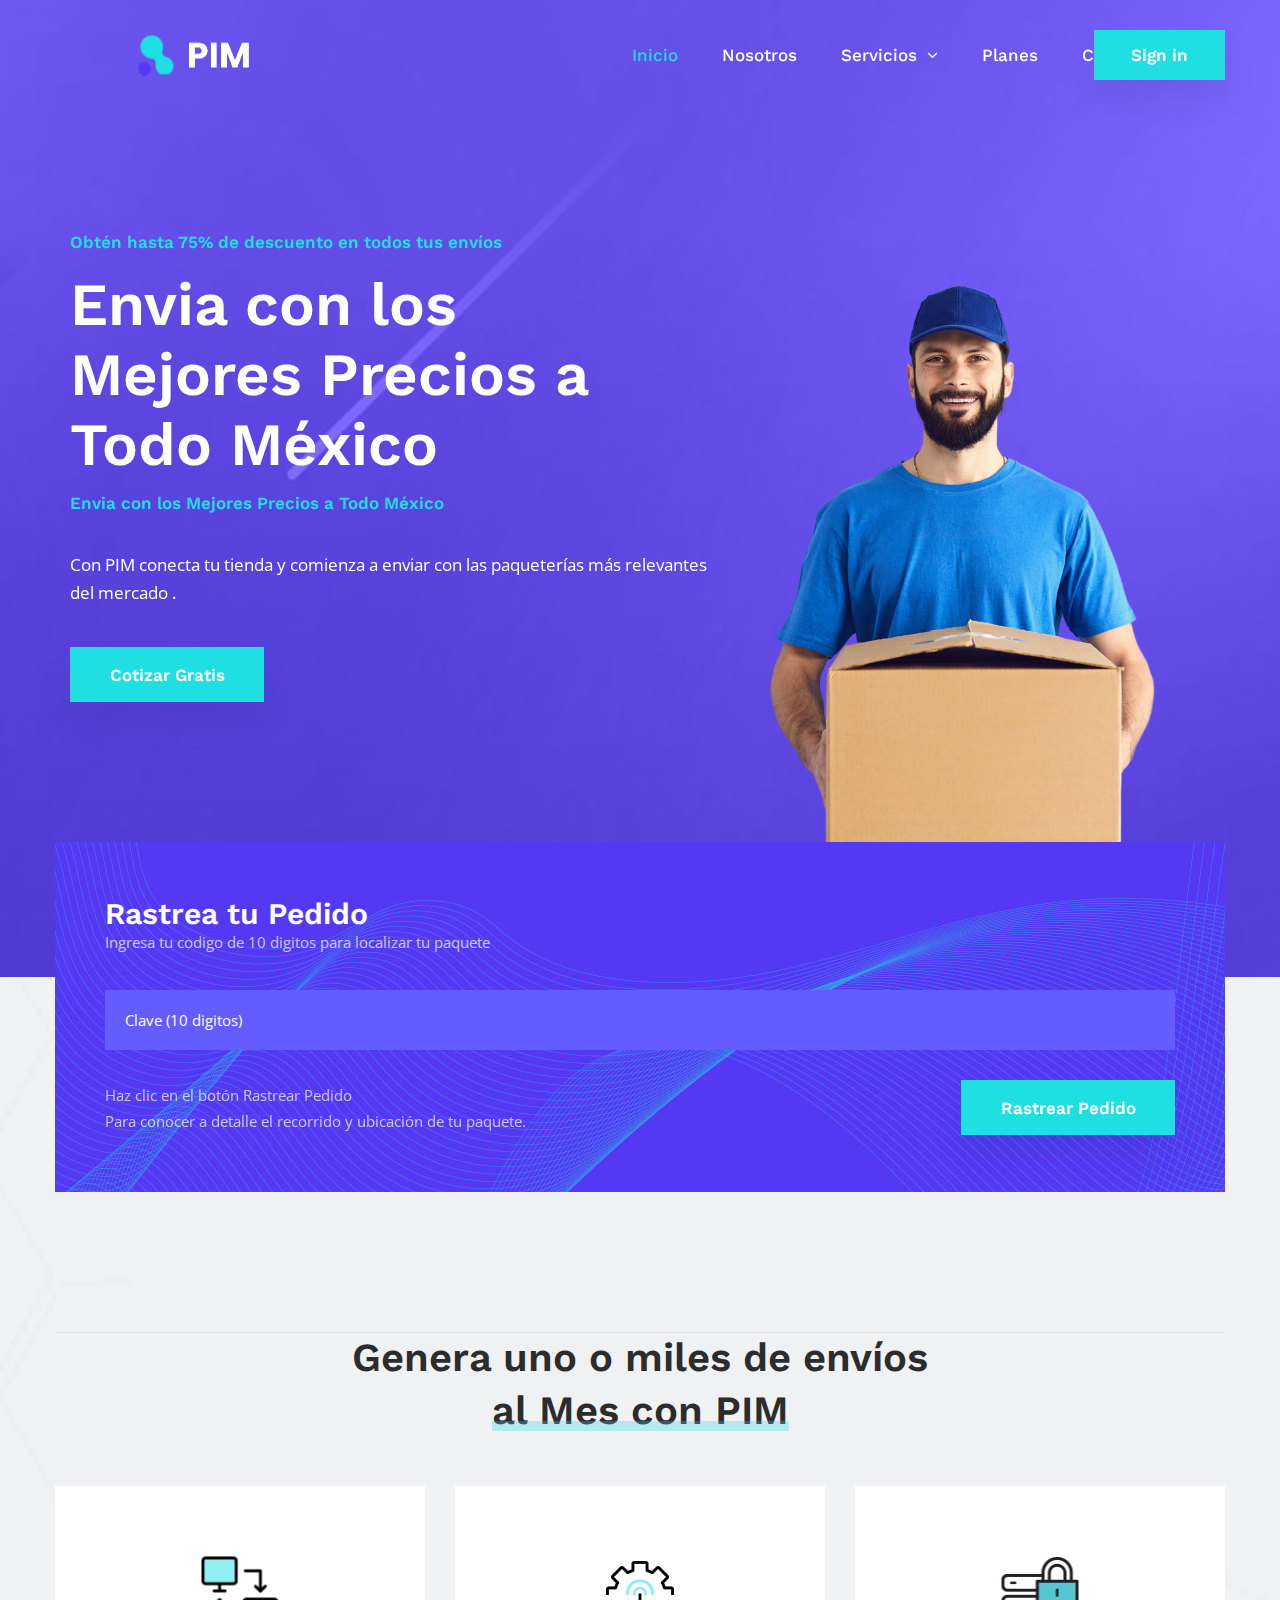
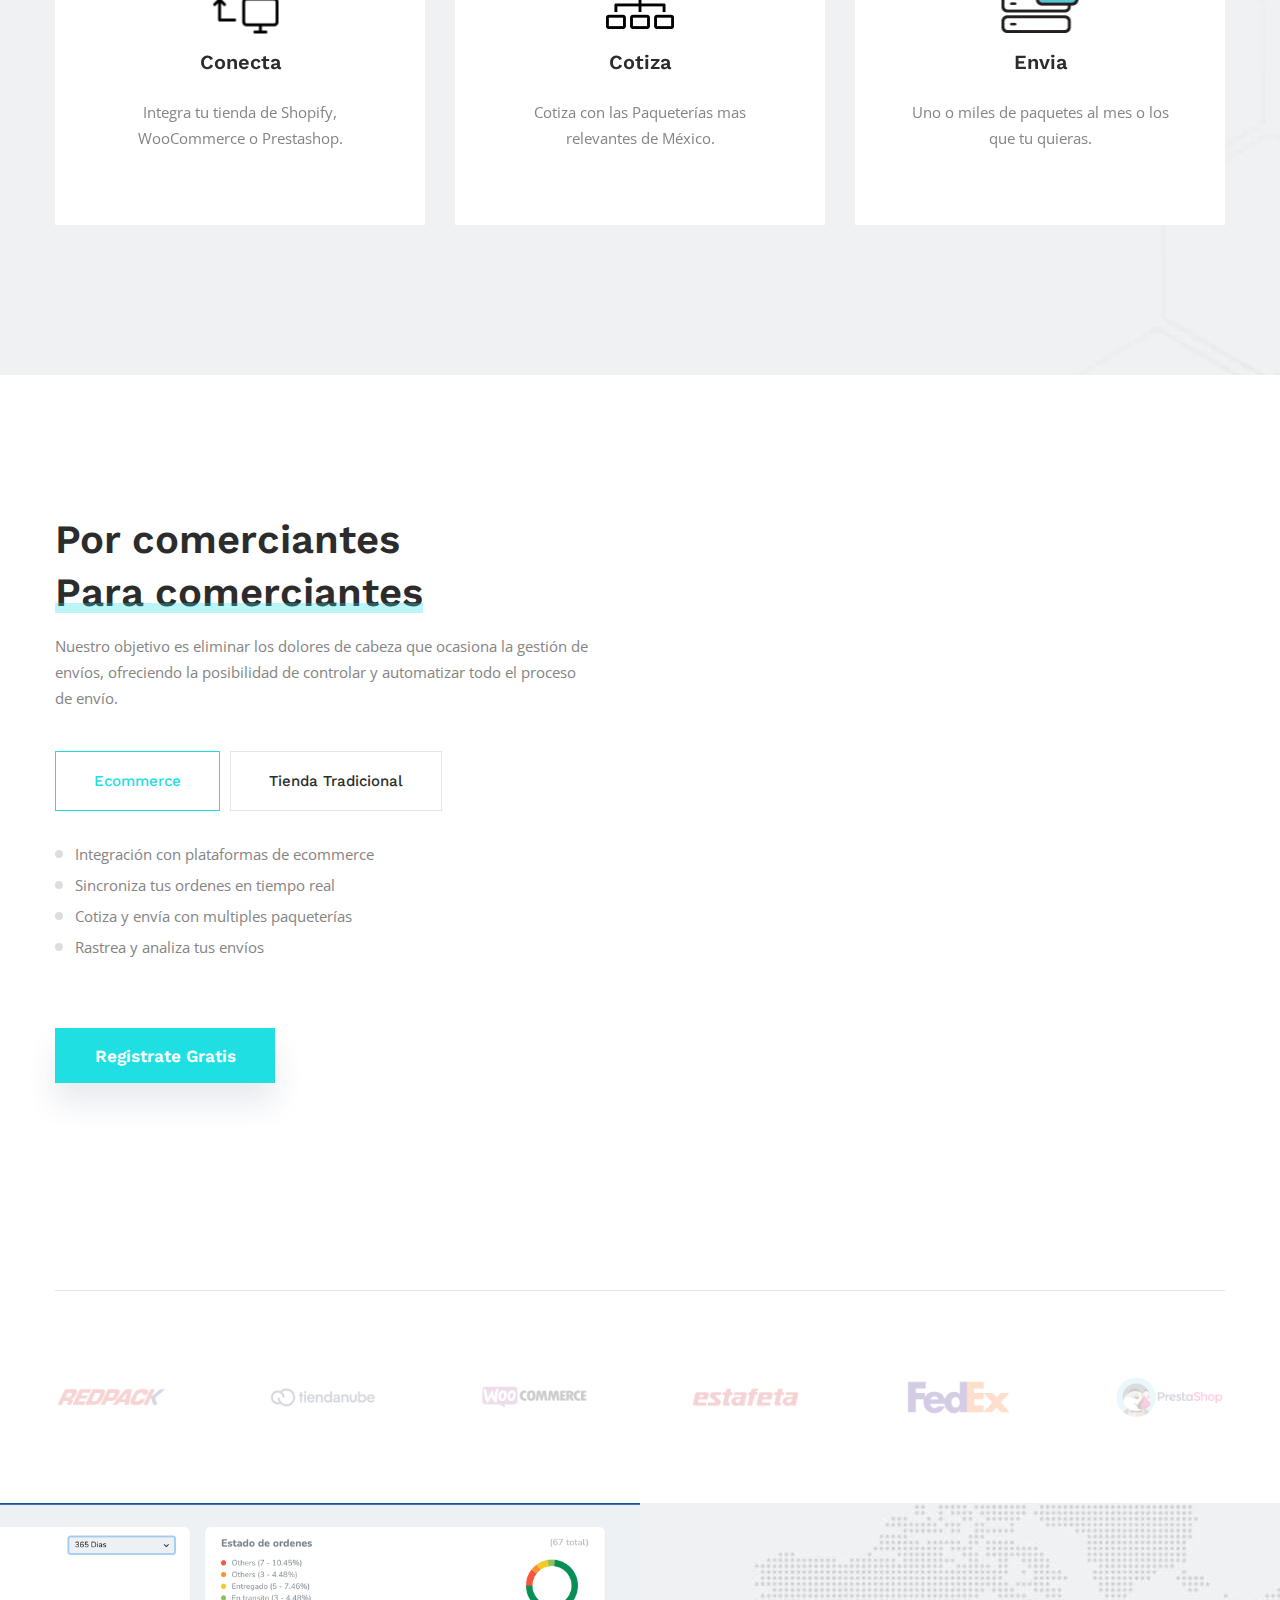
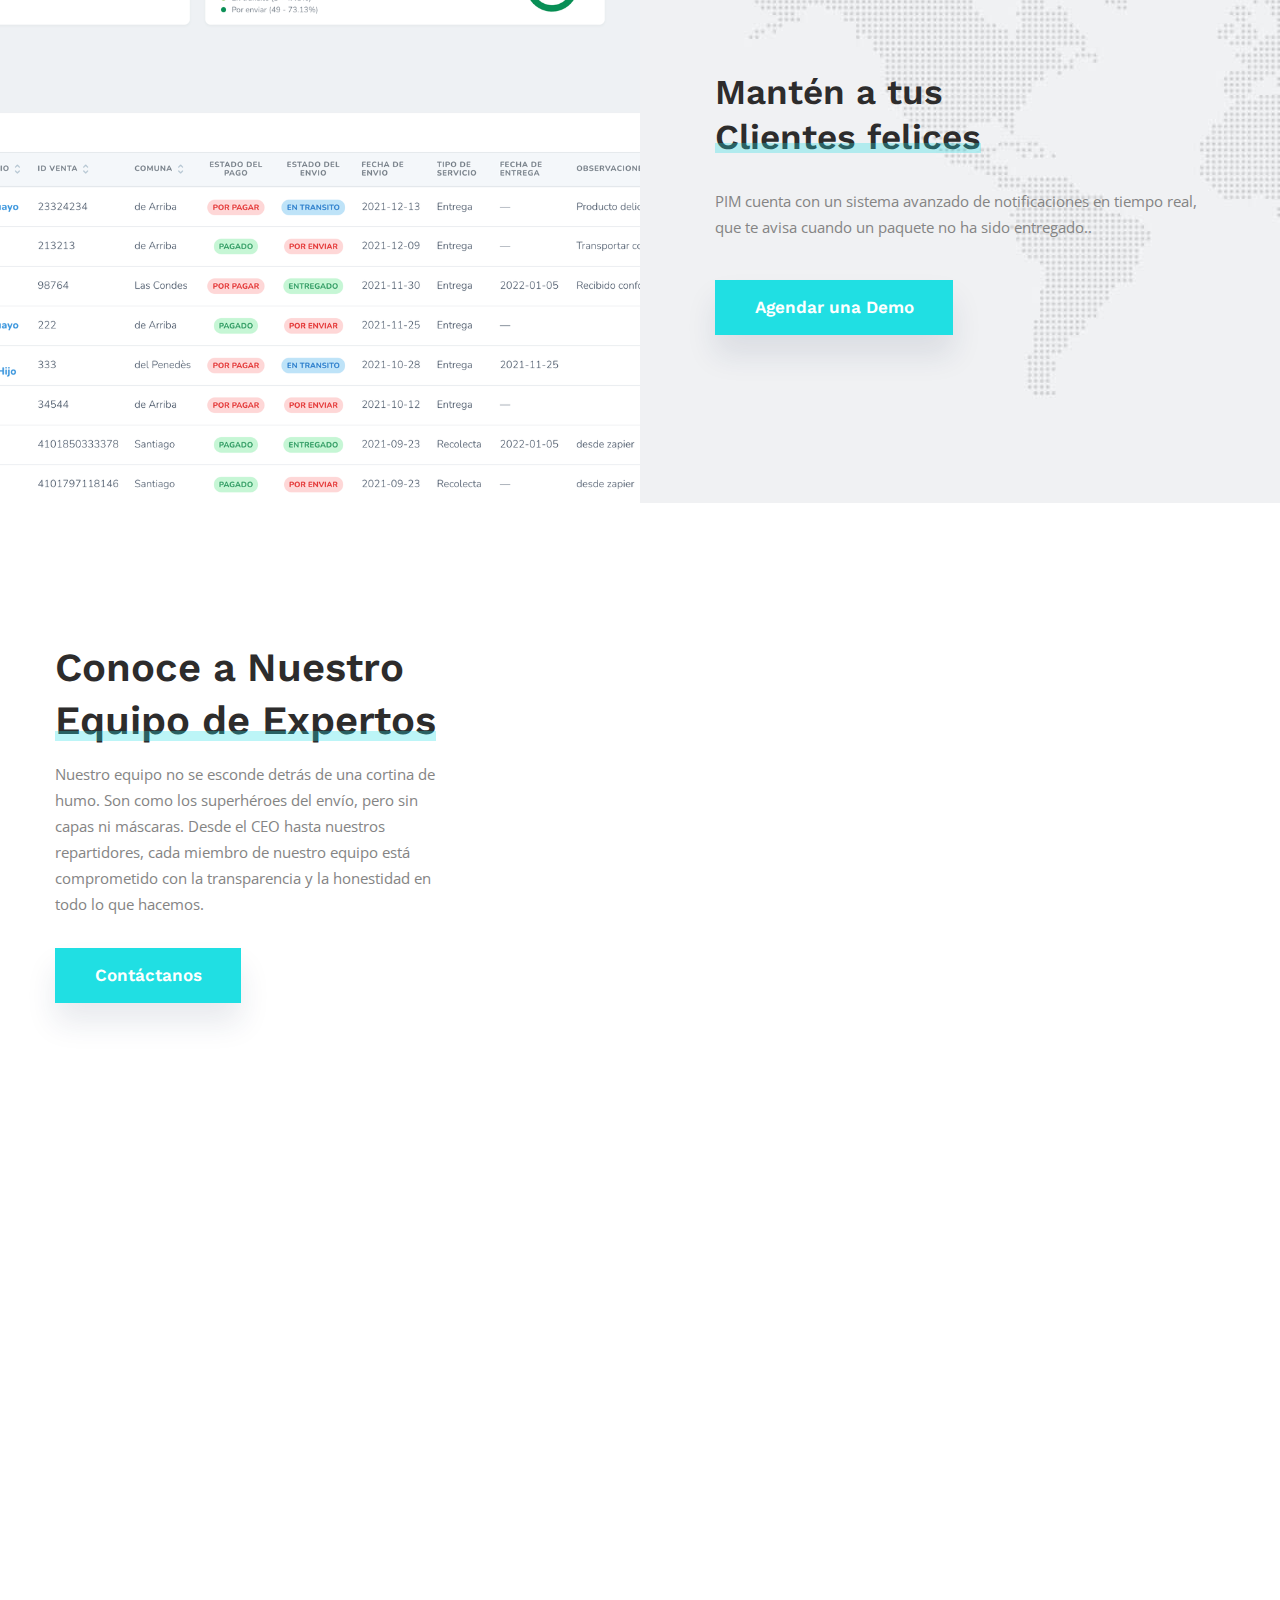
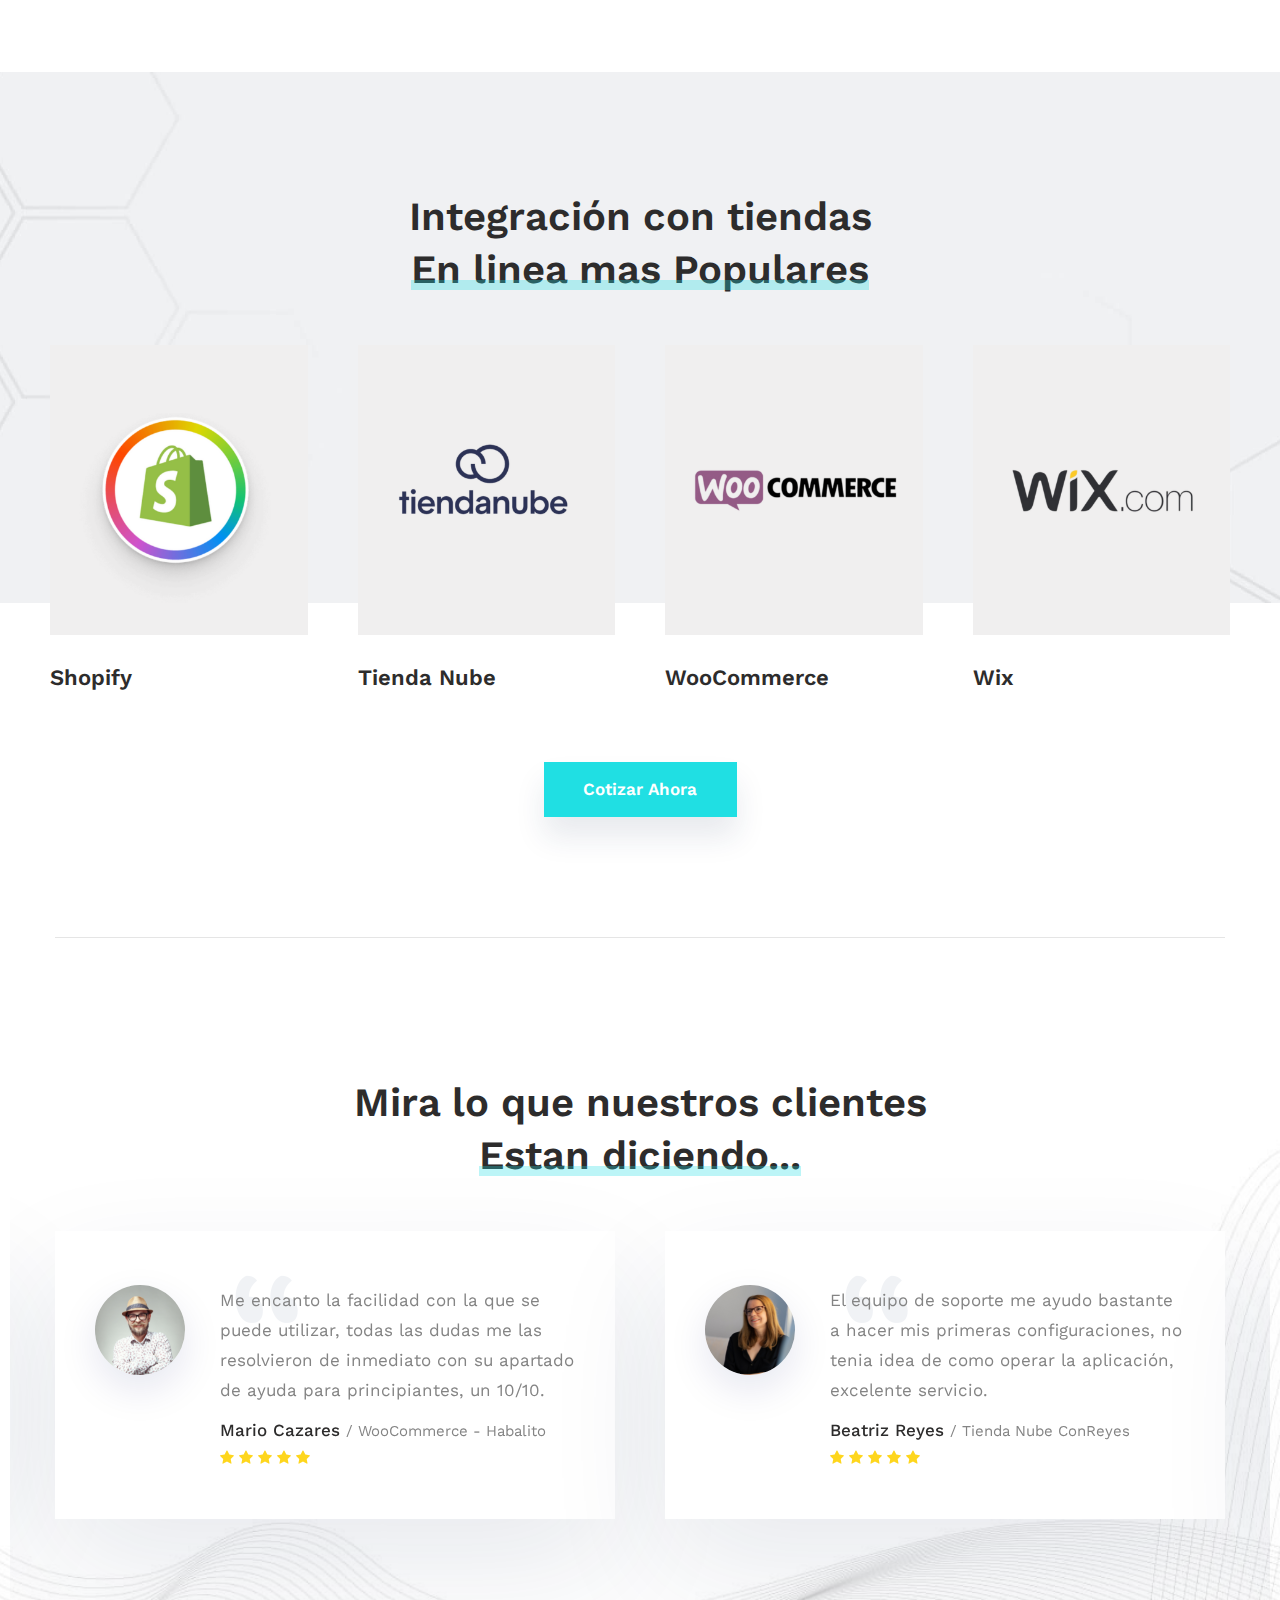
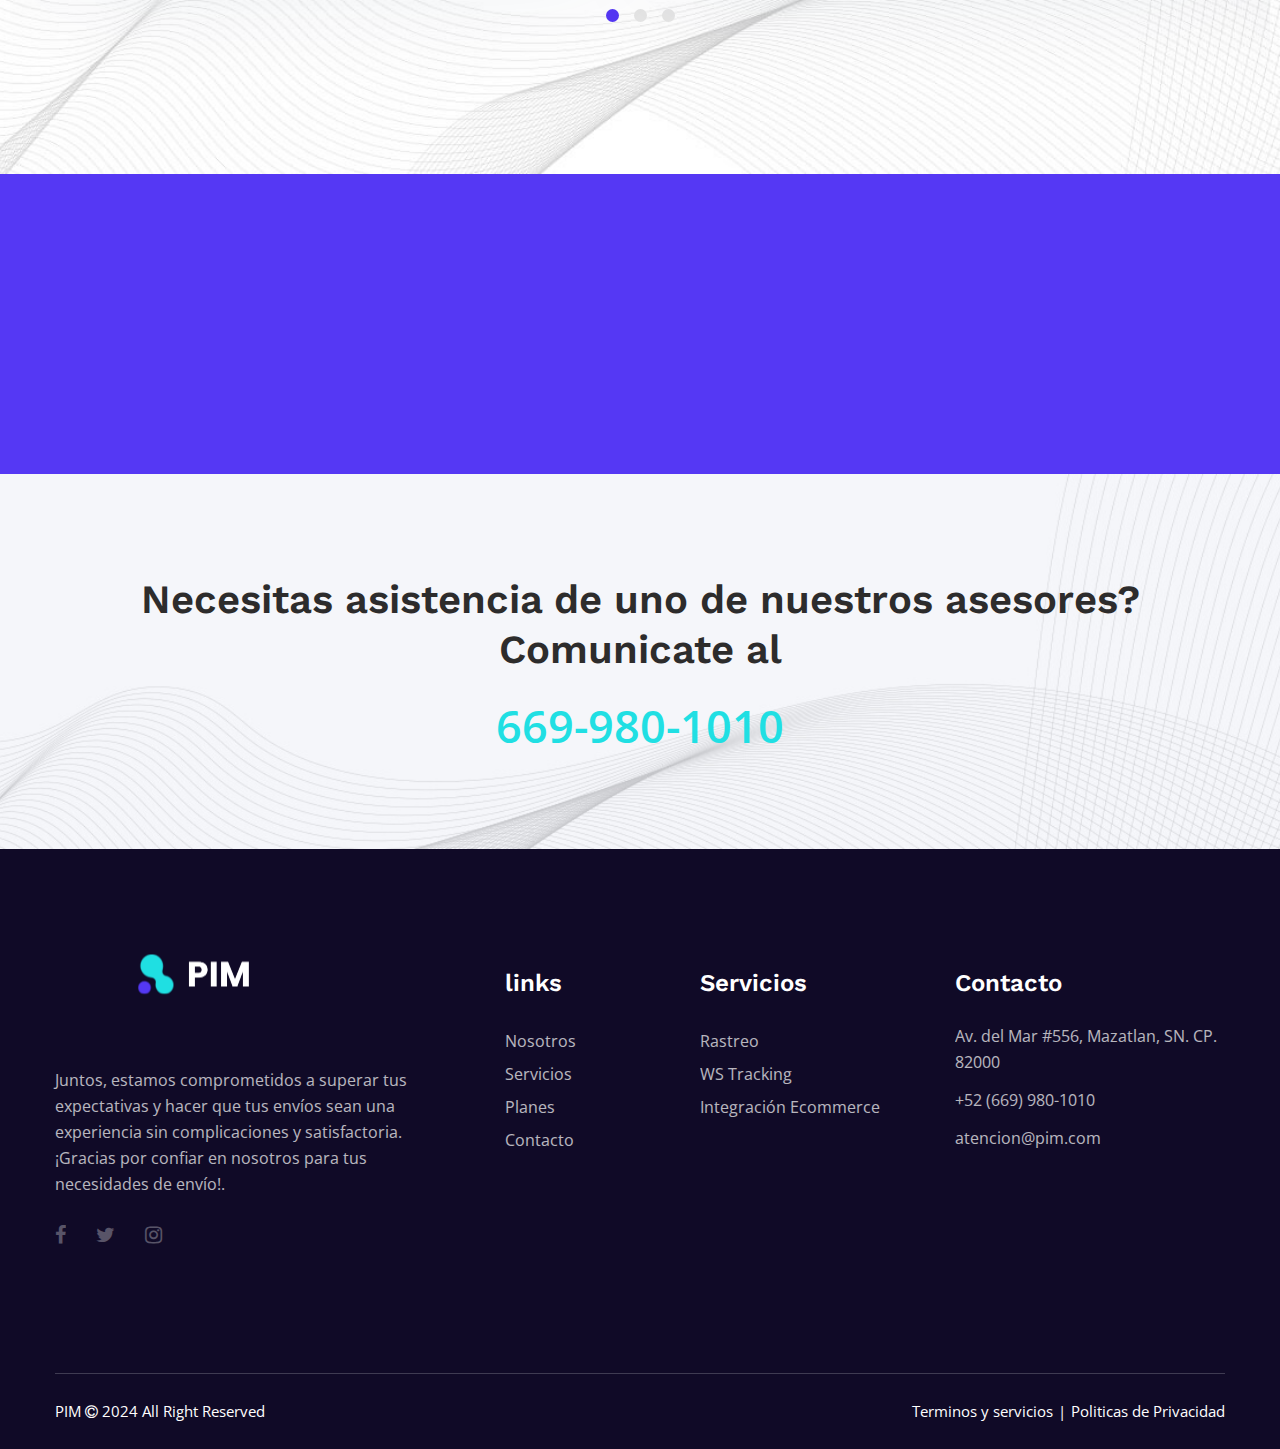
==== commit b3ddddd5: "menu" ====
--- a/index.html
+++ b/index.html
@@ -68,12 +68,12 @@
                             <li>
                                 <a href="contact.html">Contacto</a>
                             </li>
-                            <li><a href="#">&&&&&</a></li>
+                            
                         </ul>
 
                         <ul class="navigation-box right-nav">
-                            <li><a href="#"></a>&&</li>
-                        </ul>
+                            <li><a href="#" class="search-popup__toggler"><i class="fa fa-search"></i></a></li>
+                        </ul><!-- /.navigation-box -->
                     </div><!-- /.navbar-collapse -->
                     <div class="right-side-box">
                         <a href="#" class="thm-btn header-one__btn">Sign in</a>
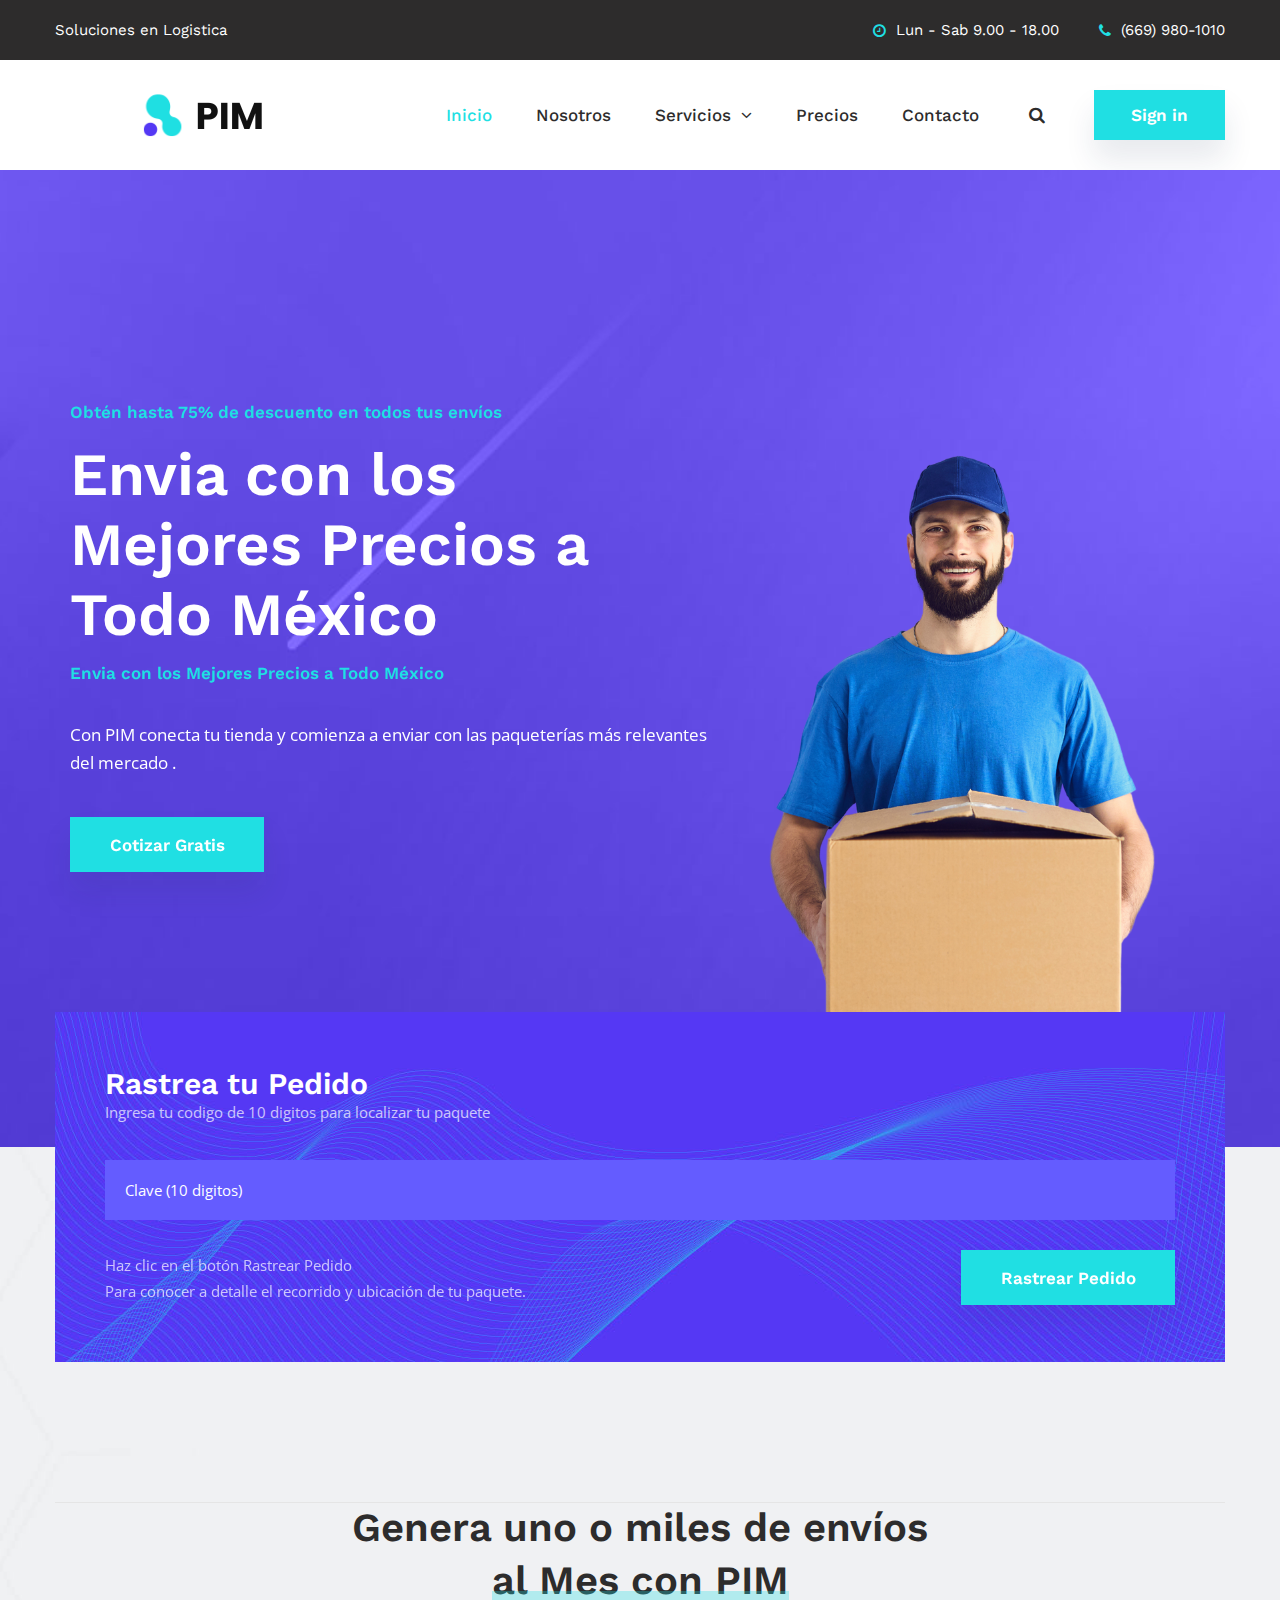
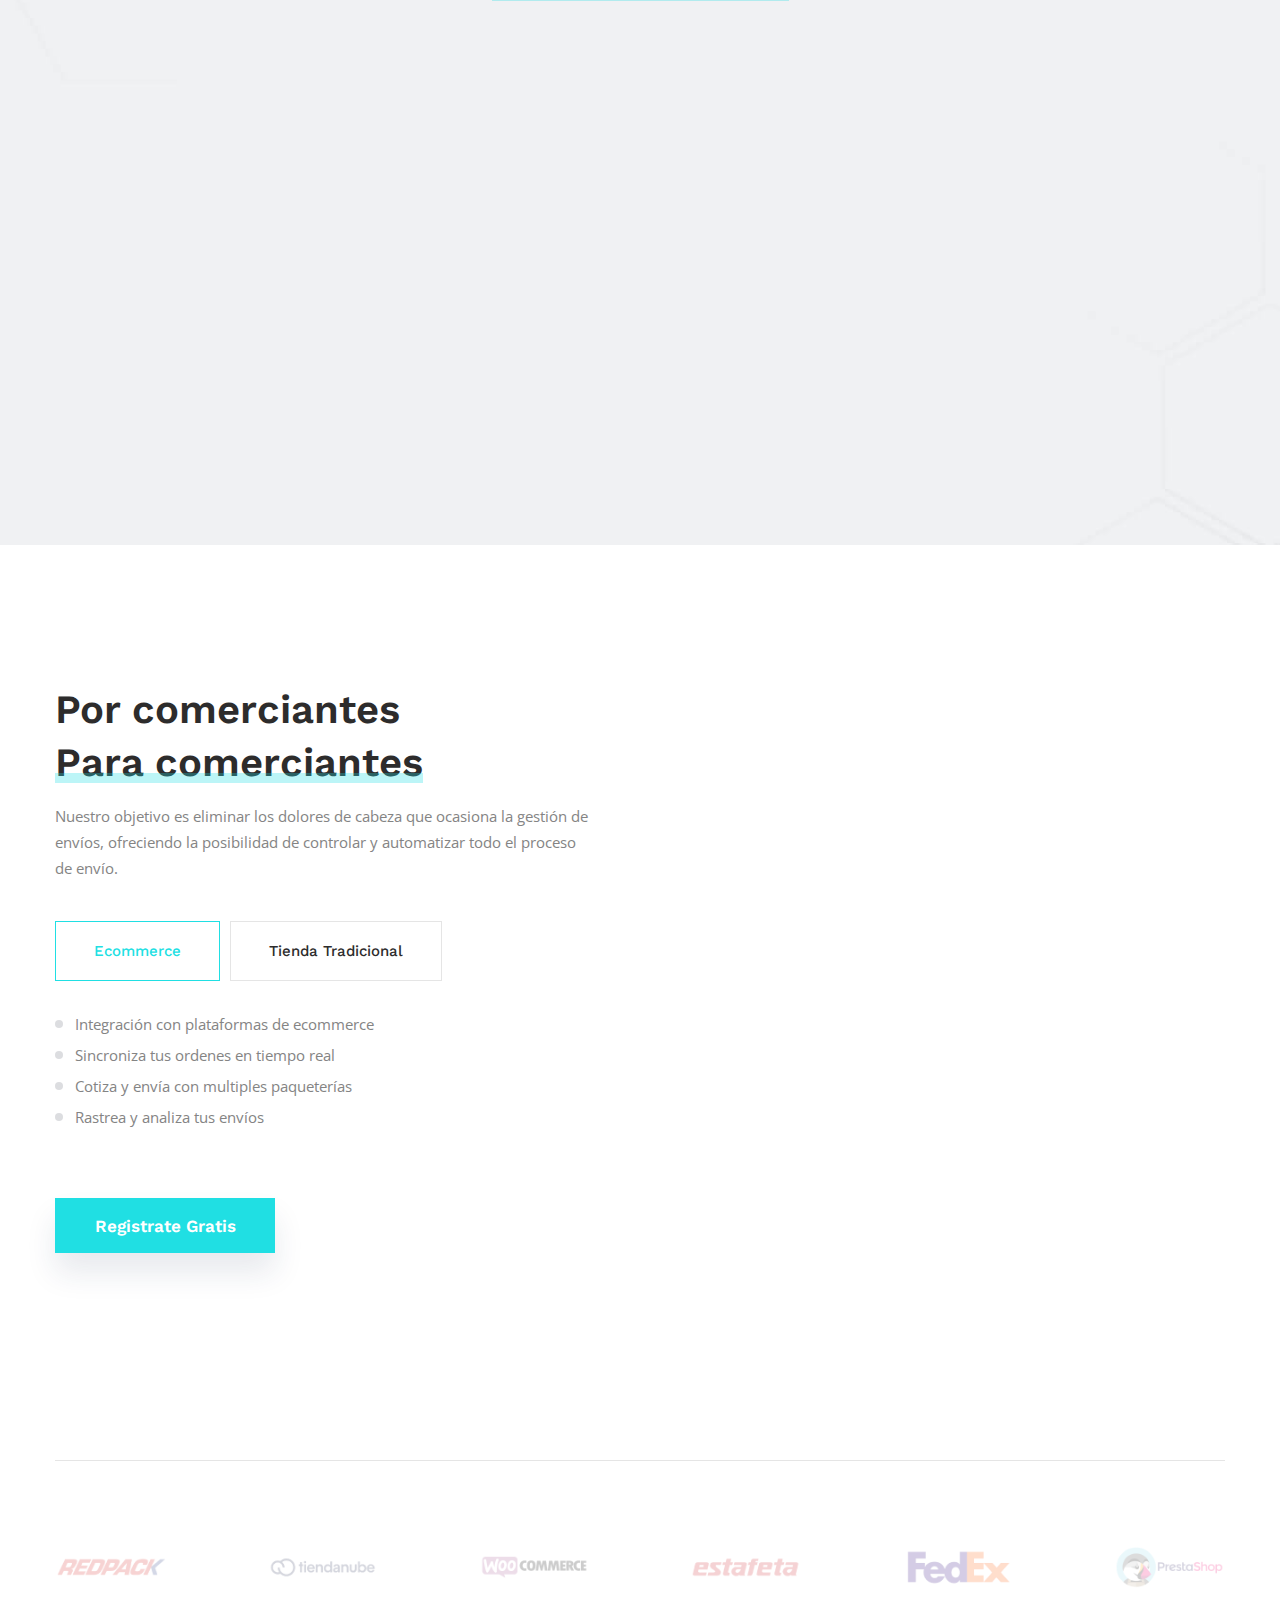
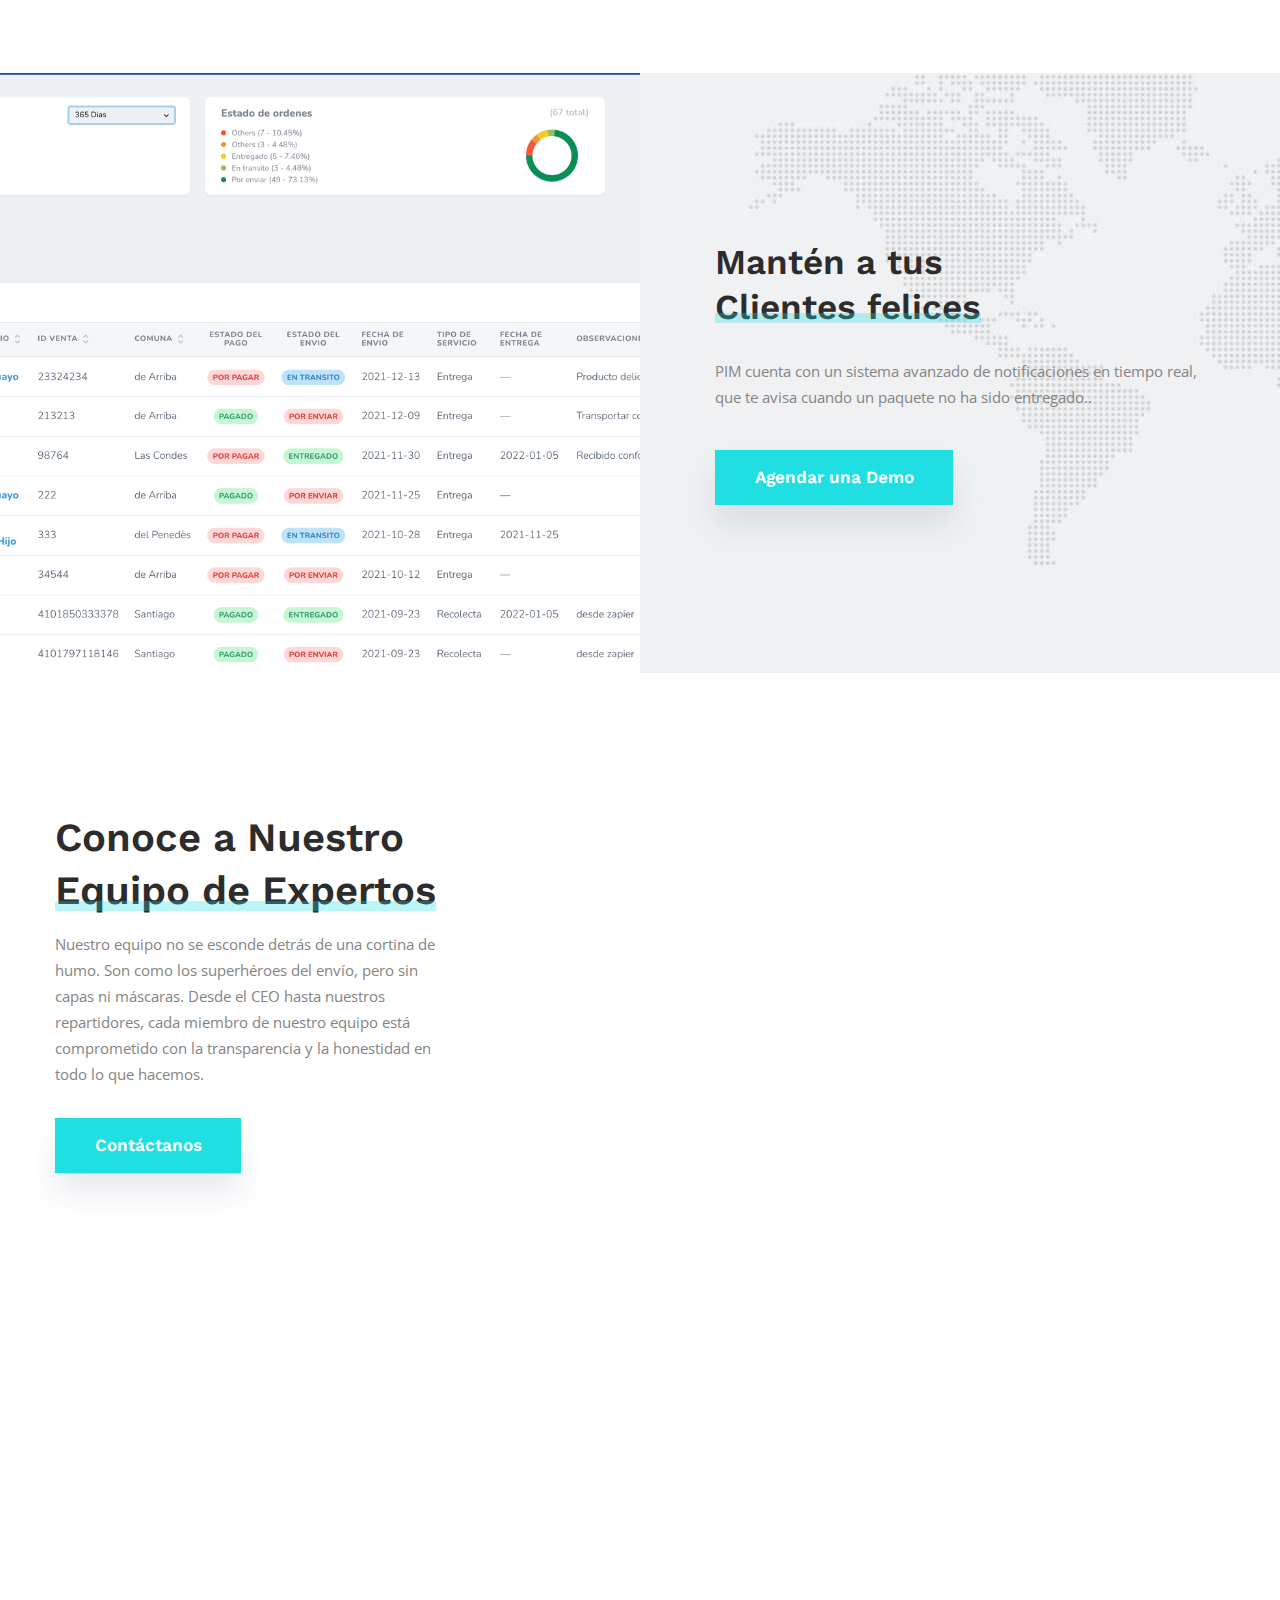
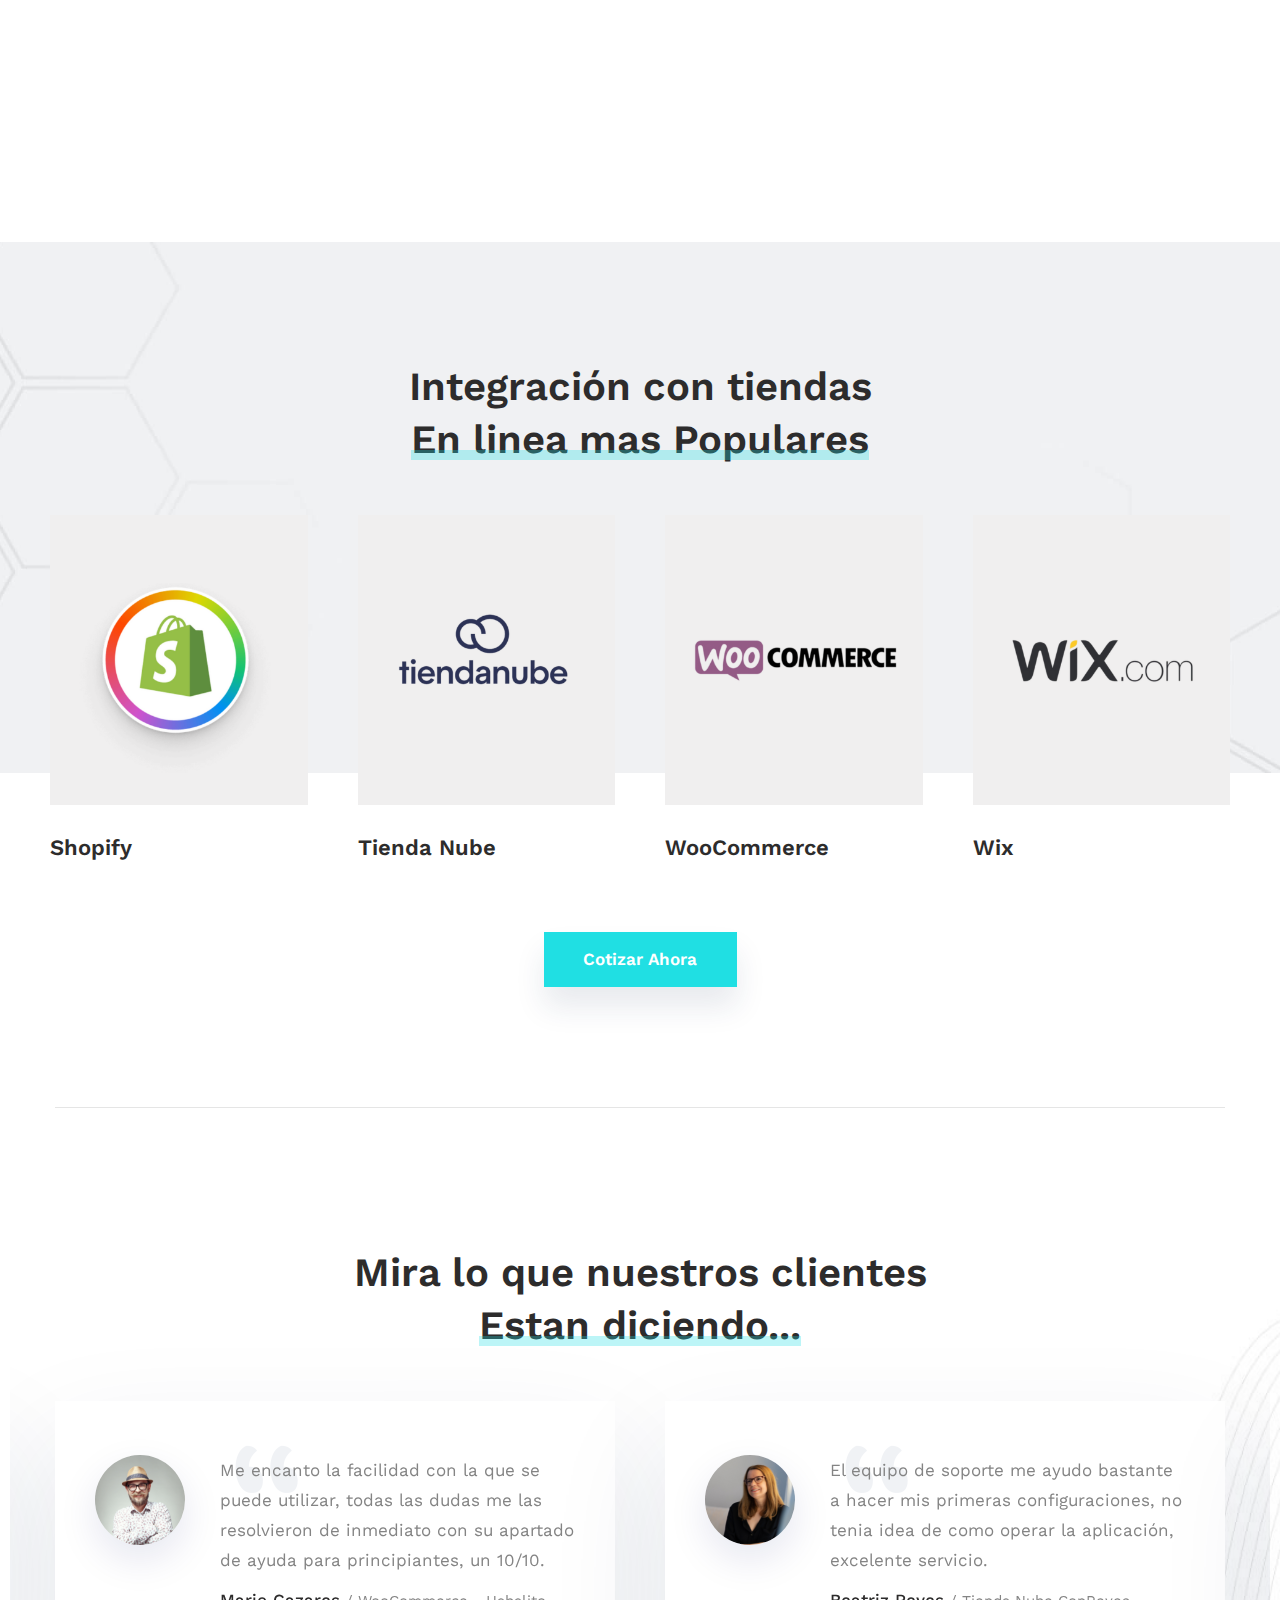
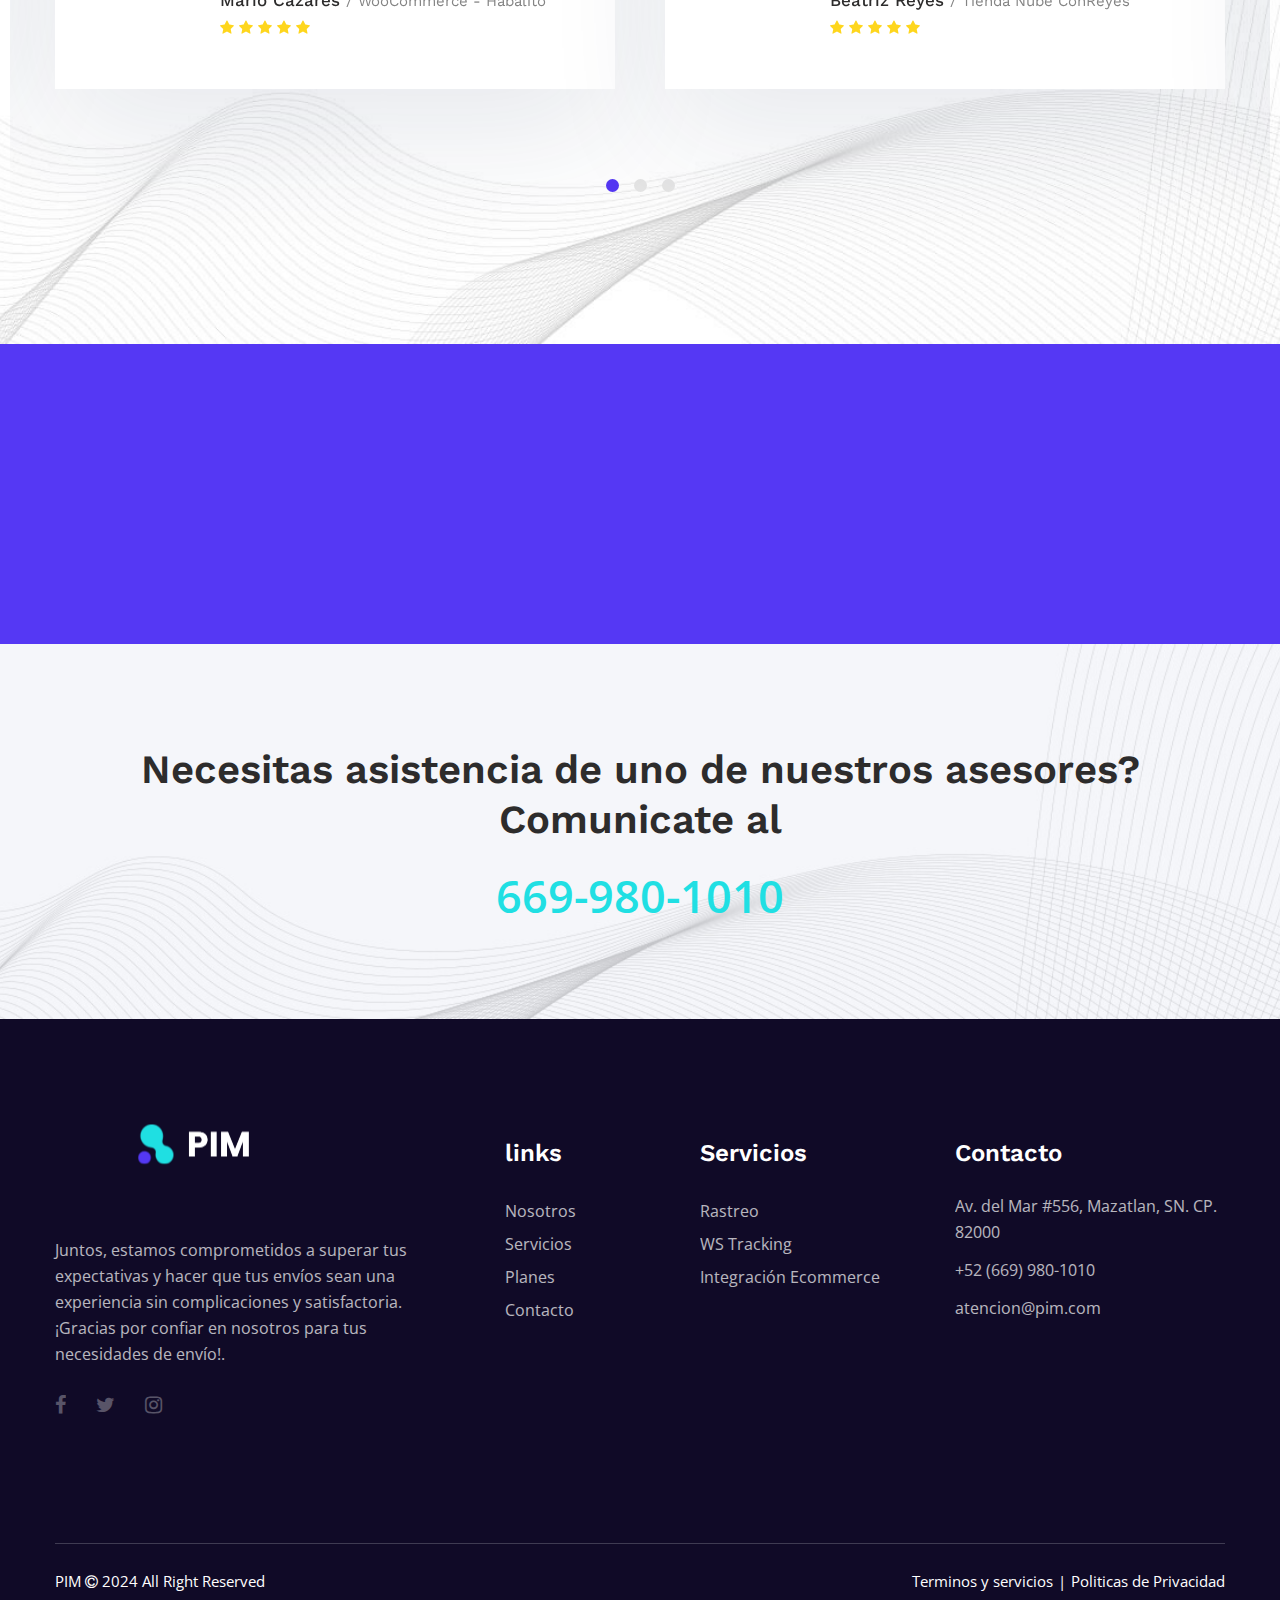
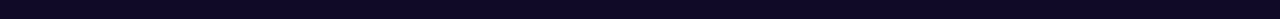
==== commit 06f7be8a: "menubar" ====
--- a/index.html
+++ b/index.html
@@ -30,14 +30,24 @@
     <div class="preloader"><span></span></div><!-- /.preloader -->
     <div class="page-wrapper">
 
-        <!-- Header  -->
-        <header class="site-header site-header__header-two ">
+
+        <div class="topbar-one topbar-one__dark">
+            <div class="container">
+                <p class="topbar-one__left-text">Soluciones en Logistica</p><!-- /.topbar-one__left-text -->
+                <ul class="topbar-one__right-info list-unstyled">
+                    <li><i class="fa fa-clock-o"></i> Lun - Sab 9.00 - 18.00</li>
+                    <li><i class="fa fa-phone"></i> (669) 980-1010</li>
+                </ul><!-- /.topbar-one__right-info list-unstyled -->
+            </div><!-- /.container -->
+        </div><!-- /.topbar-one -->
+        <!-- Header  --> 
+        <header class="site-header site-header__header-one ">
             <nav class="navbar navbar-expand-lg navbar-light header-navigation stricky">
                 <div class="container clearfix">
                     <!-- Brand and toggle get grouped for better mobile display -->
                     <div class="logo-box">
                         <a class="navbar-brand" href="index.html">
-                            <img src="images/resources/logo-light2.png" class="main-logo" alt="Awesome Image" />
+                            <img src="images/resources/logo-dark.png" class="main-logo" alt="Awesome Image" />
                         </a>
                         <button class="menu-toggler" data-target=".main-navigation">
                             <span class="fa fa-bars"></span>
@@ -51,26 +61,21 @@
                             </li>
                             <li>
                                 <a href="about-2.html">Nosotros</a>
-                                
                             </li>
                             <li>
                                 <a href="services.html">Servicios</a>
                                 <ul class="submenu">
                                     <li><a href="rastreo.html">Rastreo</a></li>
-                                    <li><a href="wstrack.html">WS tracking</a></li>
-                                    <li><a href="ecommerce.html">Integraciones Ecommerce </a></li>
-
+                                    <li><a href="wstrack.html">WS Tracking</a></li>
+                                    <li><a href="ecommerce.html">Integracion Ecommerce </a></li>
                                 </ul><!-- /.submenu -->
                             </li>
                             <li>
-                                <a href="pricing.html">Planes</a>
+                                <a href="#">Precios</a>
+
                             </li>
-                            <li>
-                                <a href="contact.html">Contacto</a>
-                            </li>
-                            
+                            <li><a href="contact.html">Contacto</a></li>
                         </ul>
-
                         <ul class="navigation-box right-nav">
                             <li><a href="#" class="search-popup__toggler"><i class="fa fa-search"></i></a></li>
                         </ul><!-- /.navigation-box -->
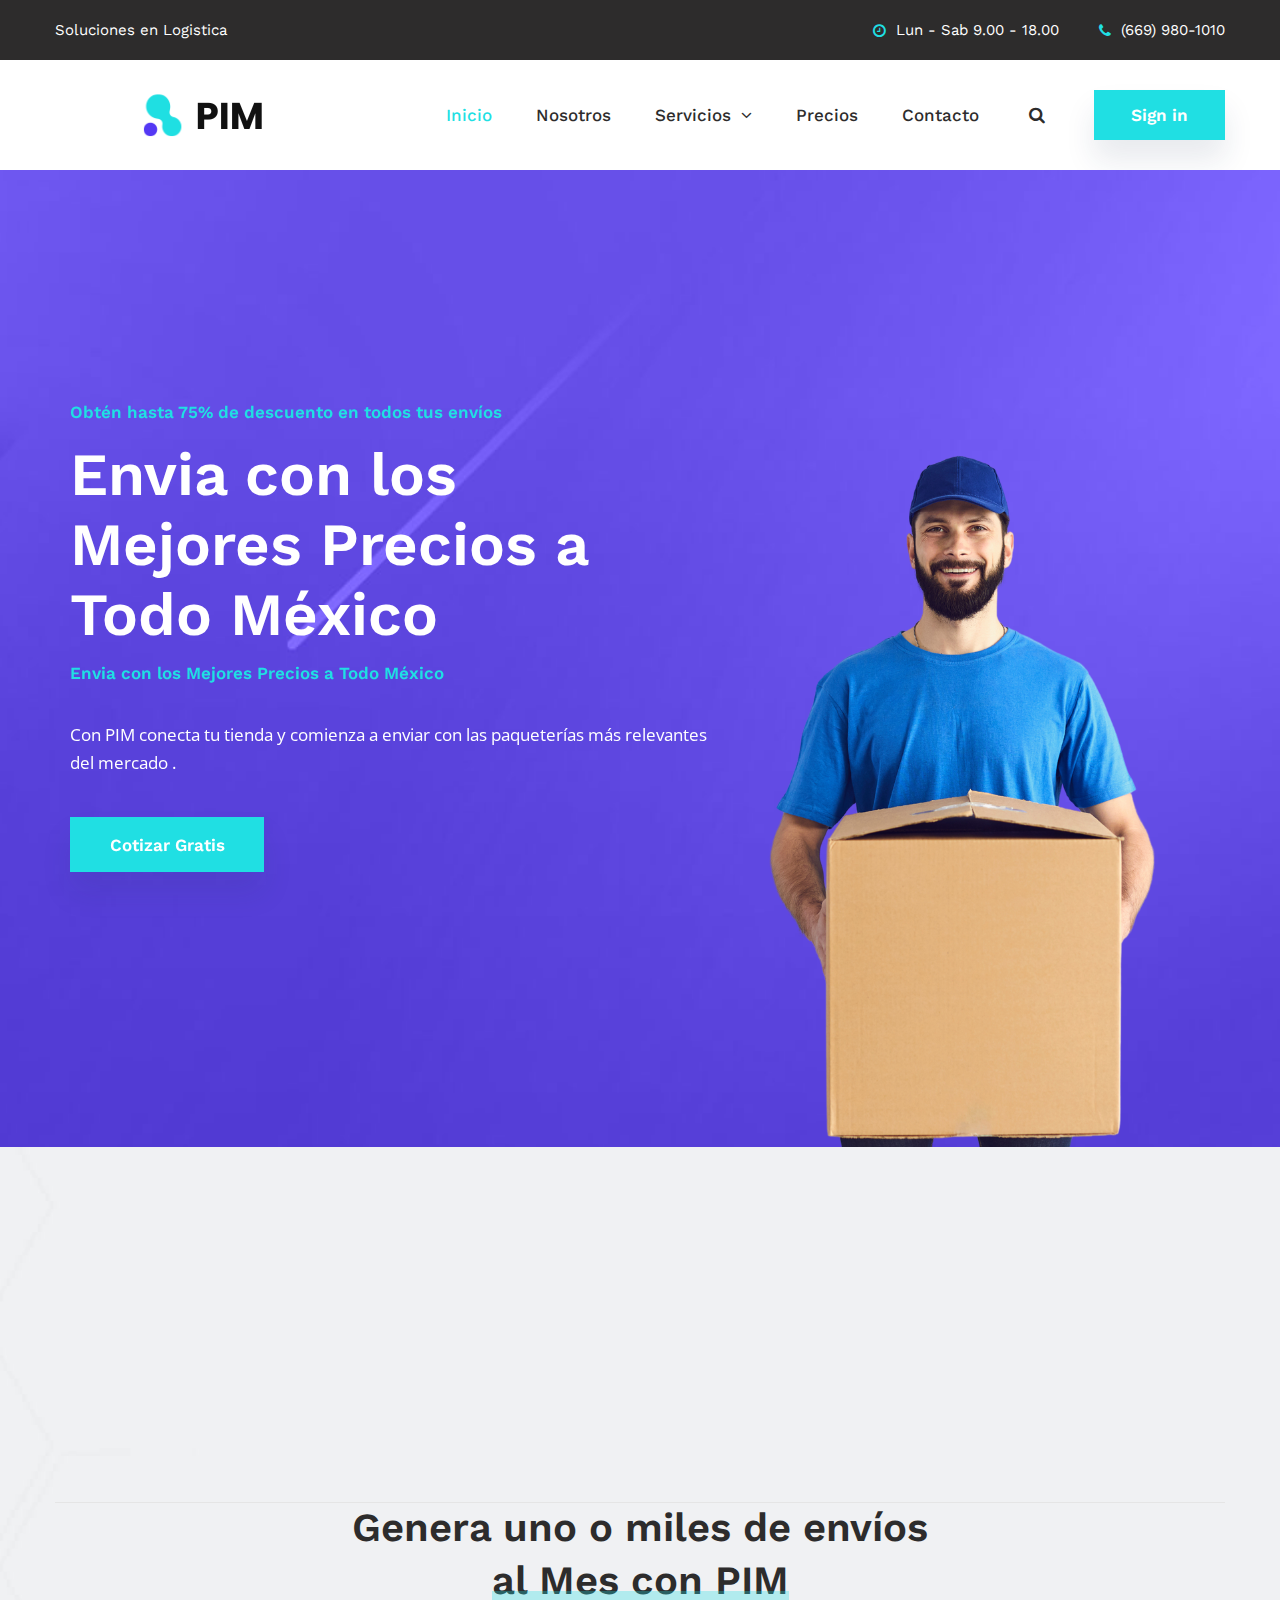
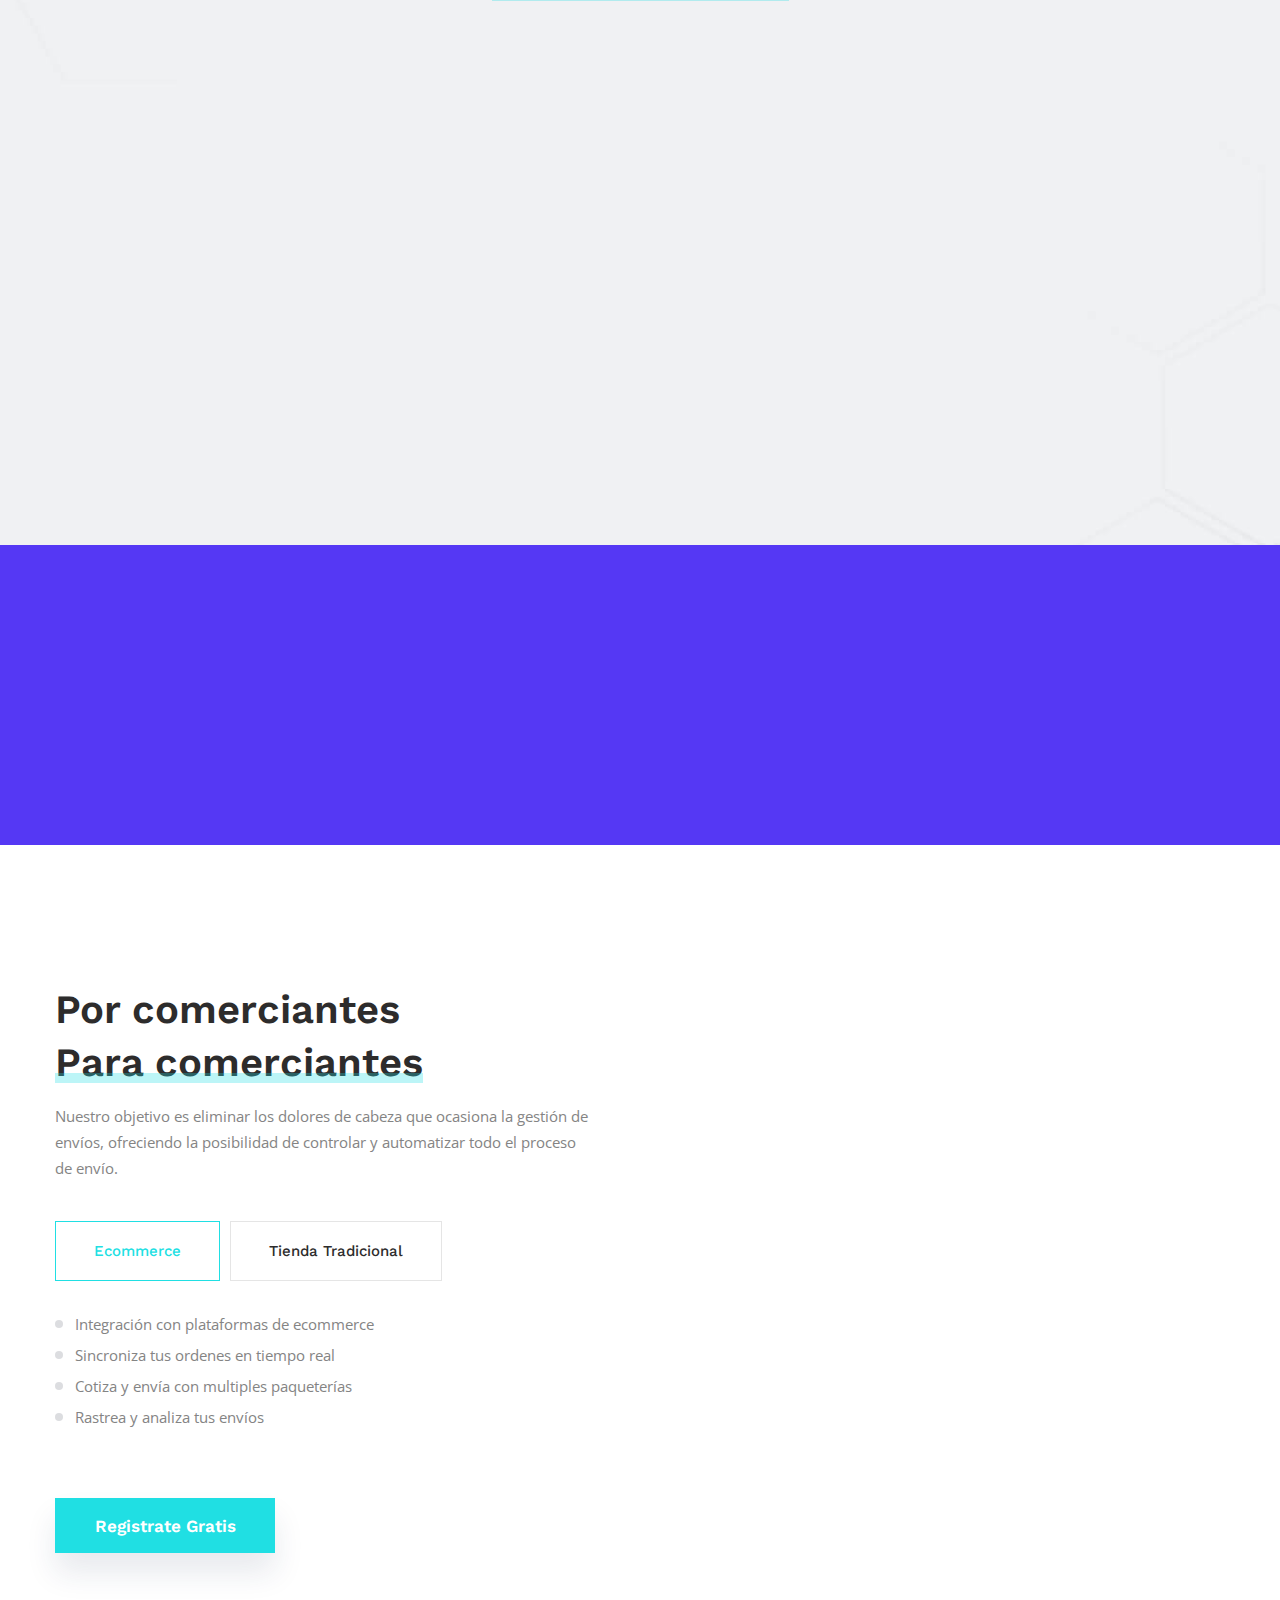
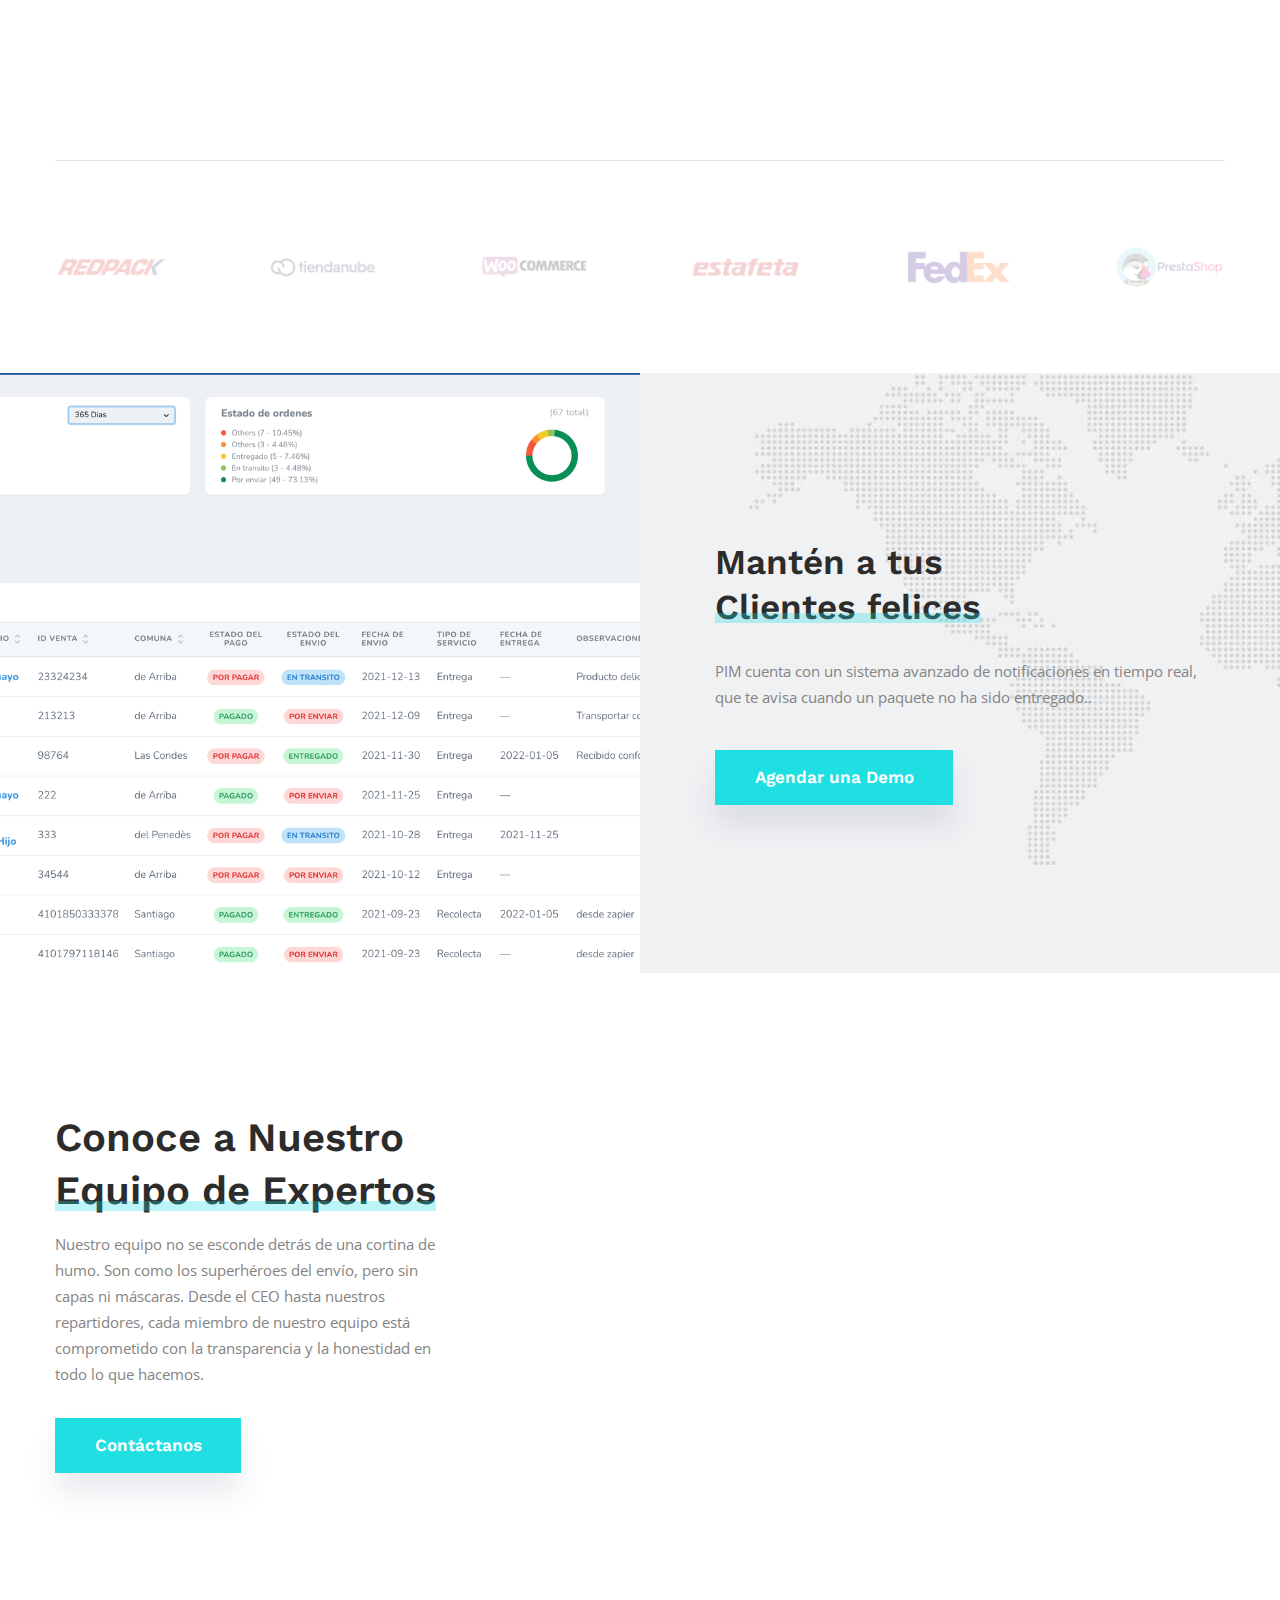
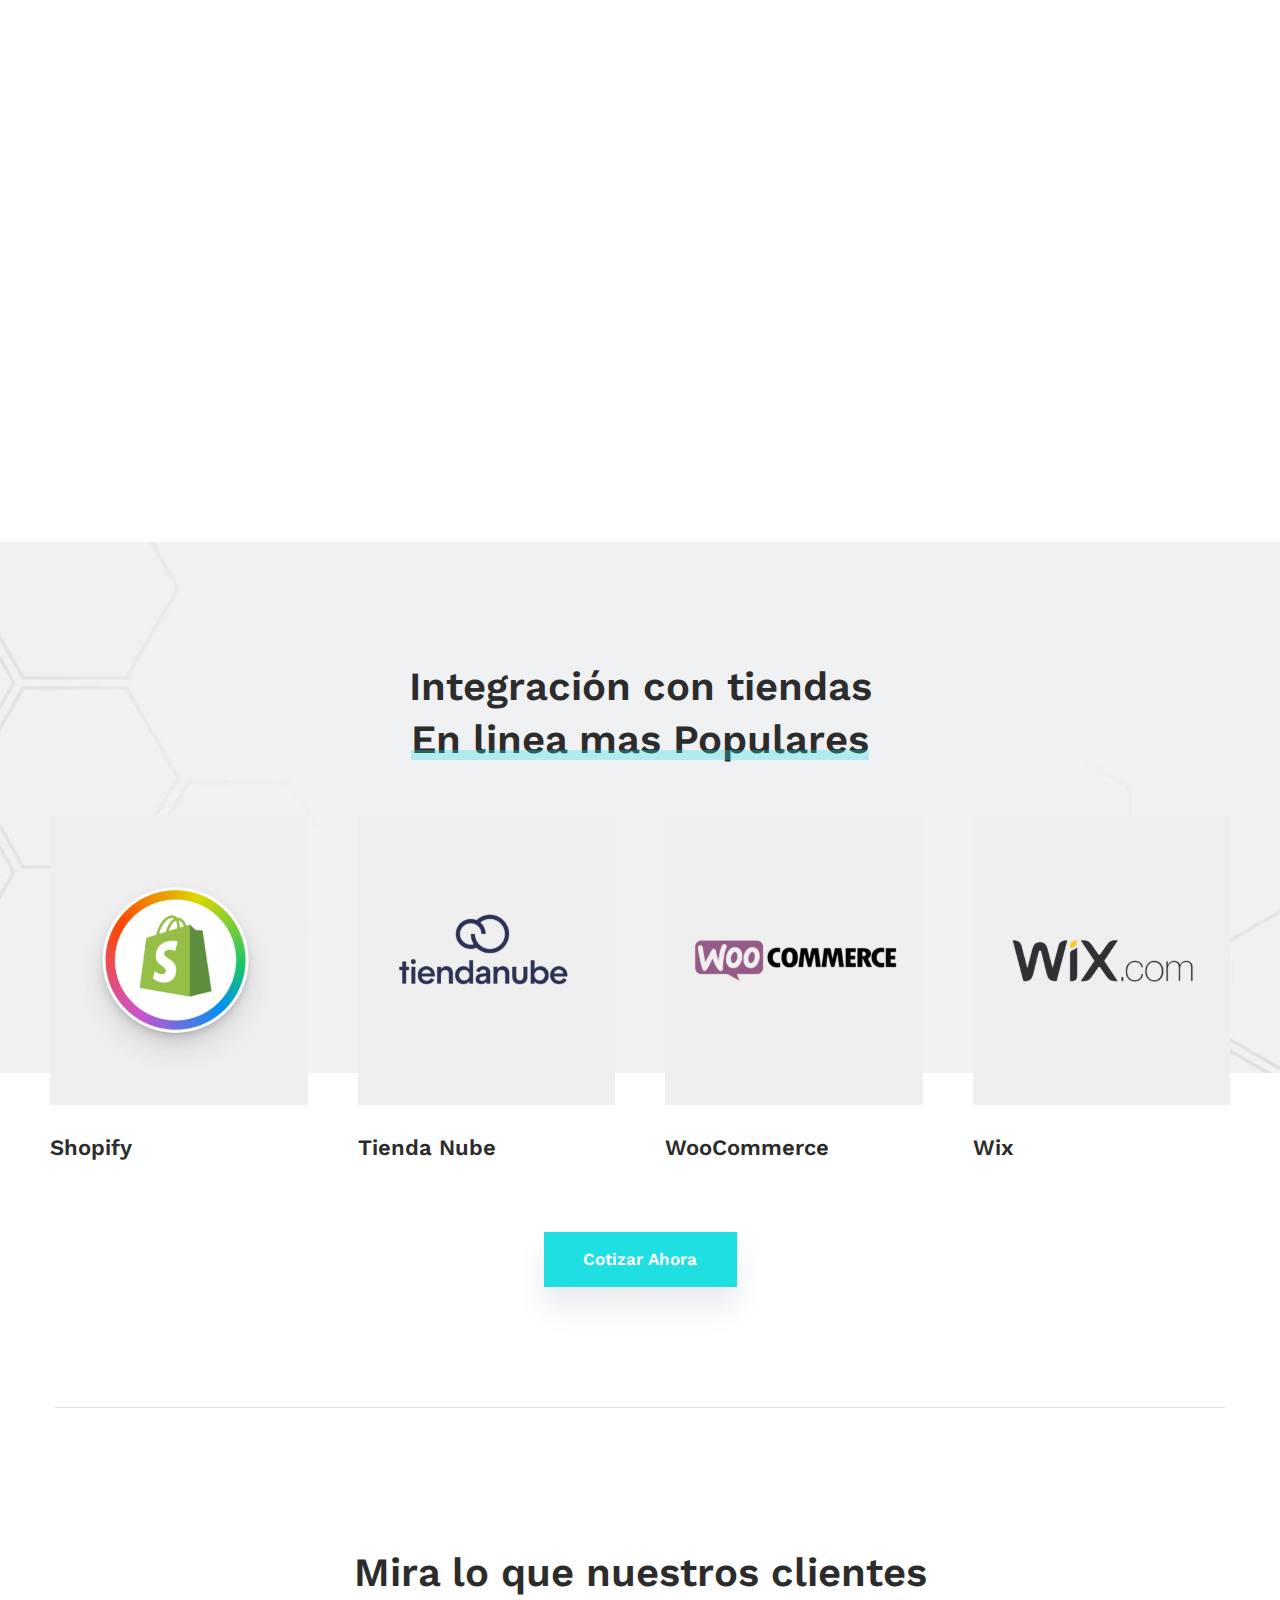
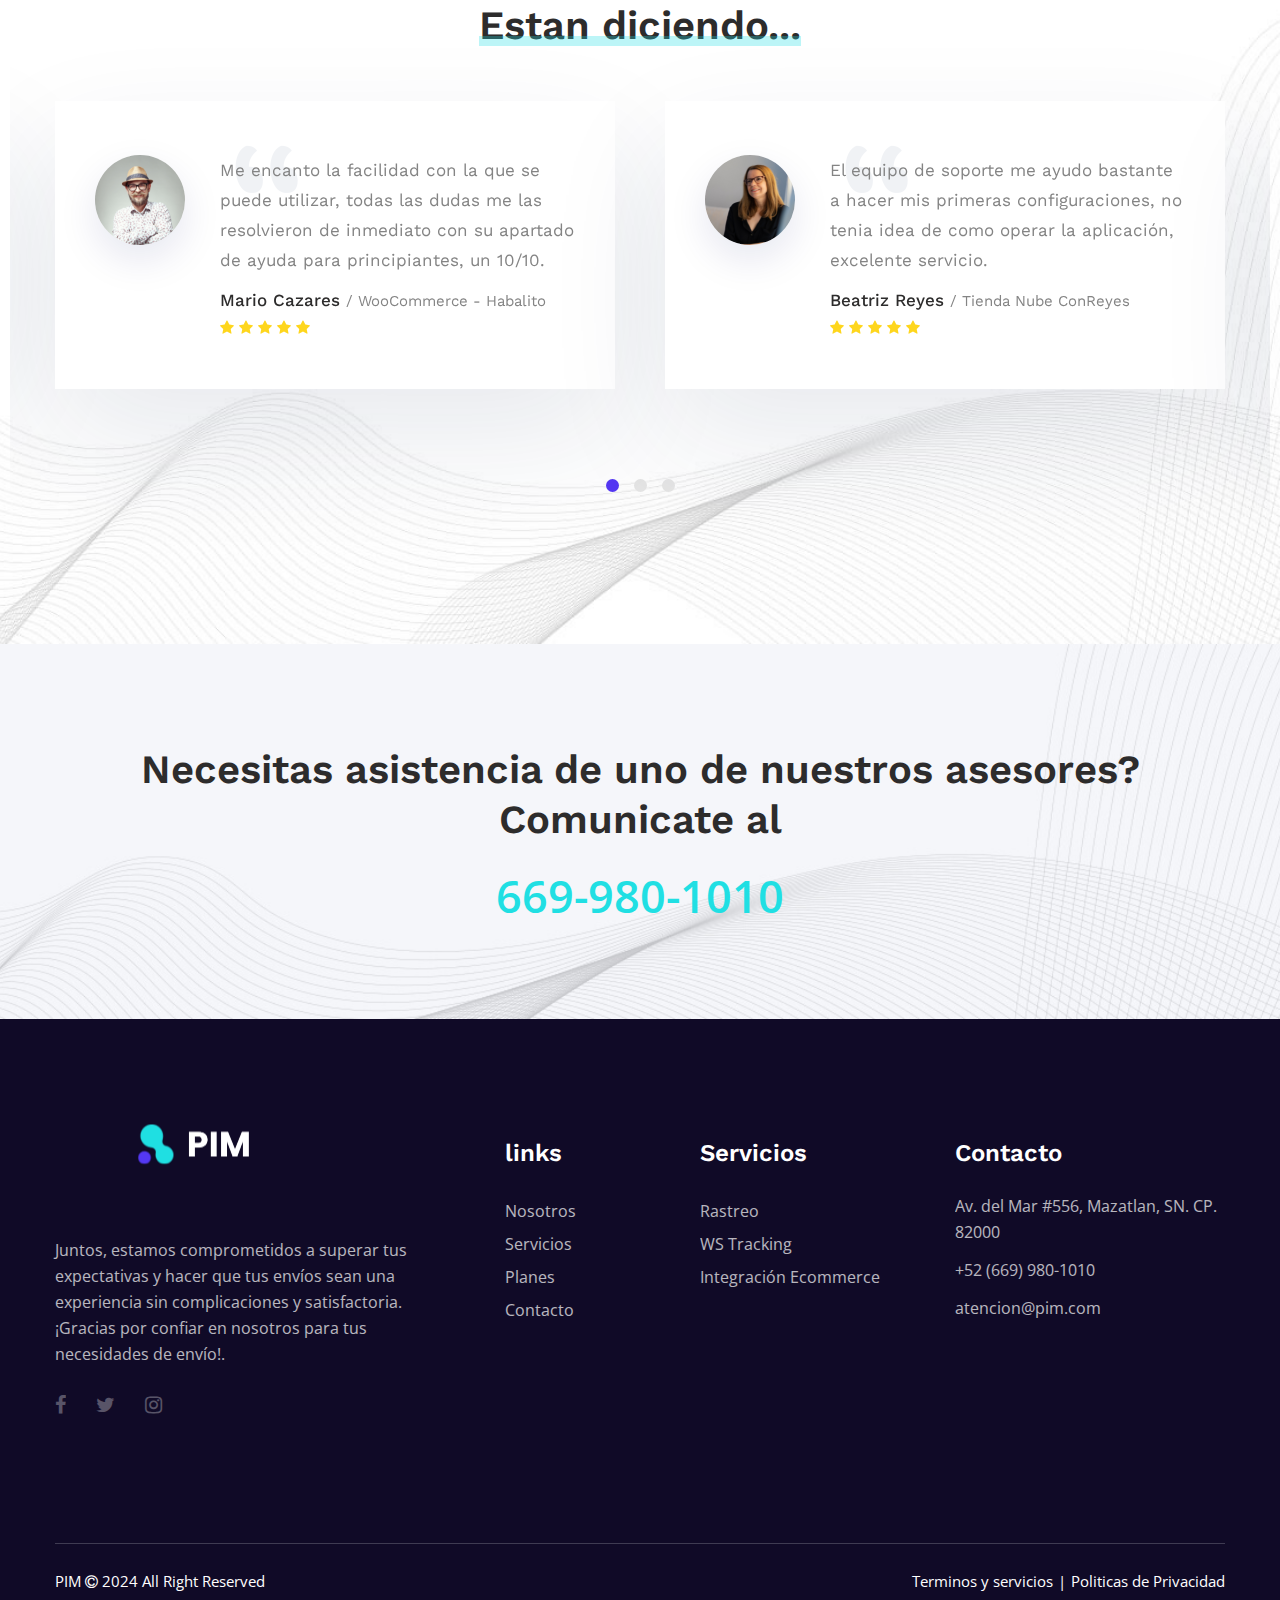
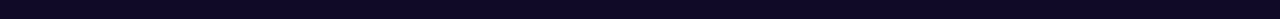
==== commit 9a99a708: "update" ====
--- a/index.html
+++ b/index.html
@@ -129,7 +129,7 @@
                                     <h3 class="banner-one__title banner-one__is-animated">Integra con cualquier tienda Online</h3><!-- /.banner-one__title -->
                                     <p class="banner-one__text banner-one__is-animated">Con PIM conecta tu tienda y comienza a enviar con las paqueterías más relevantes del mercado.
                                         <br></p><!-- /.banner-one__text -->
-                                    <a href="about-2.html" class="thm-btn2 banner-one__btn">Solicitar Demo</a><!-- /.thm-btn -->
+                                    <a href="contact.html" class="thm-btn2 banner-one__btn">Solicitar Demo</a><!-- /.thm-btn -->
                                 </div><!-- /.banner-one__content -->
                             </div><!-- /.col-lg-6 -->
                         </div><!-- /.container -->
@@ -218,6 +218,27 @@
                 </div><!-- /.row -->
             </div><!-- /.container -->
         </section><!-- /.service-one -->
+
+        <section class="funfact-one">
+            <div class="container">
+                <div class="funfact-one__single wow fadeInUp" data-wow-duration="1500ms" data-wow-delay="0ms">
+                    <h3 class="funfact-one__title counter">1100</h3><!-- /.funfact-one__title -->
+                    <p class="funfact-one__text">Tiendas en Shopify</p><!-- /.funfact-one__text -->
+                </div><!-- /.funfact-one__single -->
+                <div class="funfact-one__single wow fadeInUp" data-wow-duration="1500ms" data-wow-delay="500ms">
+                    <h3 class="funfact-one__title counter">1390</h3><!-- /.funfact-one__title -->
+                    <p class="funfact-one__text">Clientes Satisfechos</p><!-- /.funfact-one__text -->
+                </div><!-- /.funfact-one__single -->
+                <div class="funfact-one__single wow fadeInUp" data-wow-duration="1500ms" data-wow-delay="1000ms">
+                    <h3 class="funfact-one__title counter">15</h3><!-- /.funfact-one__title -->
+                    <p class="funfact-one__text">Mensajerías Afiliadas</p><!-- /.funfact-one__text -->
+                </div><!-- /.funfact-one__single -->
+                <div class="funfact-one__single wow fadeInUp" data-wow-duration="1500ms" data-wow-delay="1500ms">
+                    <h3 class="funfact-one__title counter">100</h3><!-- /.funfact-one__title -->
+                    <p class="funfact-one__text">Oficinas en el mundo</p><!-- /.funfact-one__text -->
+                </div><!-- /.funfact-one__single -->
+            </div><!-- /.container -->
+        </section><!-- /.funfact-one -->
 
         <section class="about-one @@extra_class">
             <div class="container">
@@ -673,26 +694,7 @@
             </div><!-- /.container -->
         </section><!-- /.testimonials-one -->
 
-        <section class="funfact-one">
-            <div class="container">
-                <div class="funfact-one__single wow fadeInUp" data-wow-duration="1500ms" data-wow-delay="0ms">
-                    <h3 class="funfact-one__title counter">1100</h3><!-- /.funfact-one__title -->
-                    <p class="funfact-one__text">Tiendas en Shopify</p><!-- /.funfact-one__text -->
-                </div><!-- /.funfact-one__single -->
-                <div class="funfact-one__single wow fadeInUp" data-wow-duration="1500ms" data-wow-delay="500ms">
-                    <h3 class="funfact-one__title counter">1390</h3><!-- /.funfact-one__title -->
-                    <p class="funfact-one__text">Clientes Satisfechos</p><!-- /.funfact-one__text -->
-                </div><!-- /.funfact-one__single -->
-                <div class="funfact-one__single wow fadeInUp" data-wow-duration="1500ms" data-wow-delay="1000ms">
-                    <h3 class="funfact-one__title counter">15</h3><!-- /.funfact-one__title -->
-                    <p class="funfact-one__text">Mensajerías Afiliadas</p><!-- /.funfact-one__text -->
-                </div><!-- /.funfact-one__single -->
-                <div class="funfact-one__single wow fadeInUp" data-wow-duration="1500ms" data-wow-delay="1500ms">
-                    <h3 class="funfact-one__title counter">100</h3><!-- /.funfact-one__title -->
-                    <p class="funfact-one__text">Oficinas en el mundo</p><!-- /.funfact-one__text -->
-                </div><!-- /.funfact-one__single -->
-            </div><!-- /.container -->
-        </section><!-- /.funfact-one -->
+        
 
         <section class="cta-one">
             <div class="container text-center">
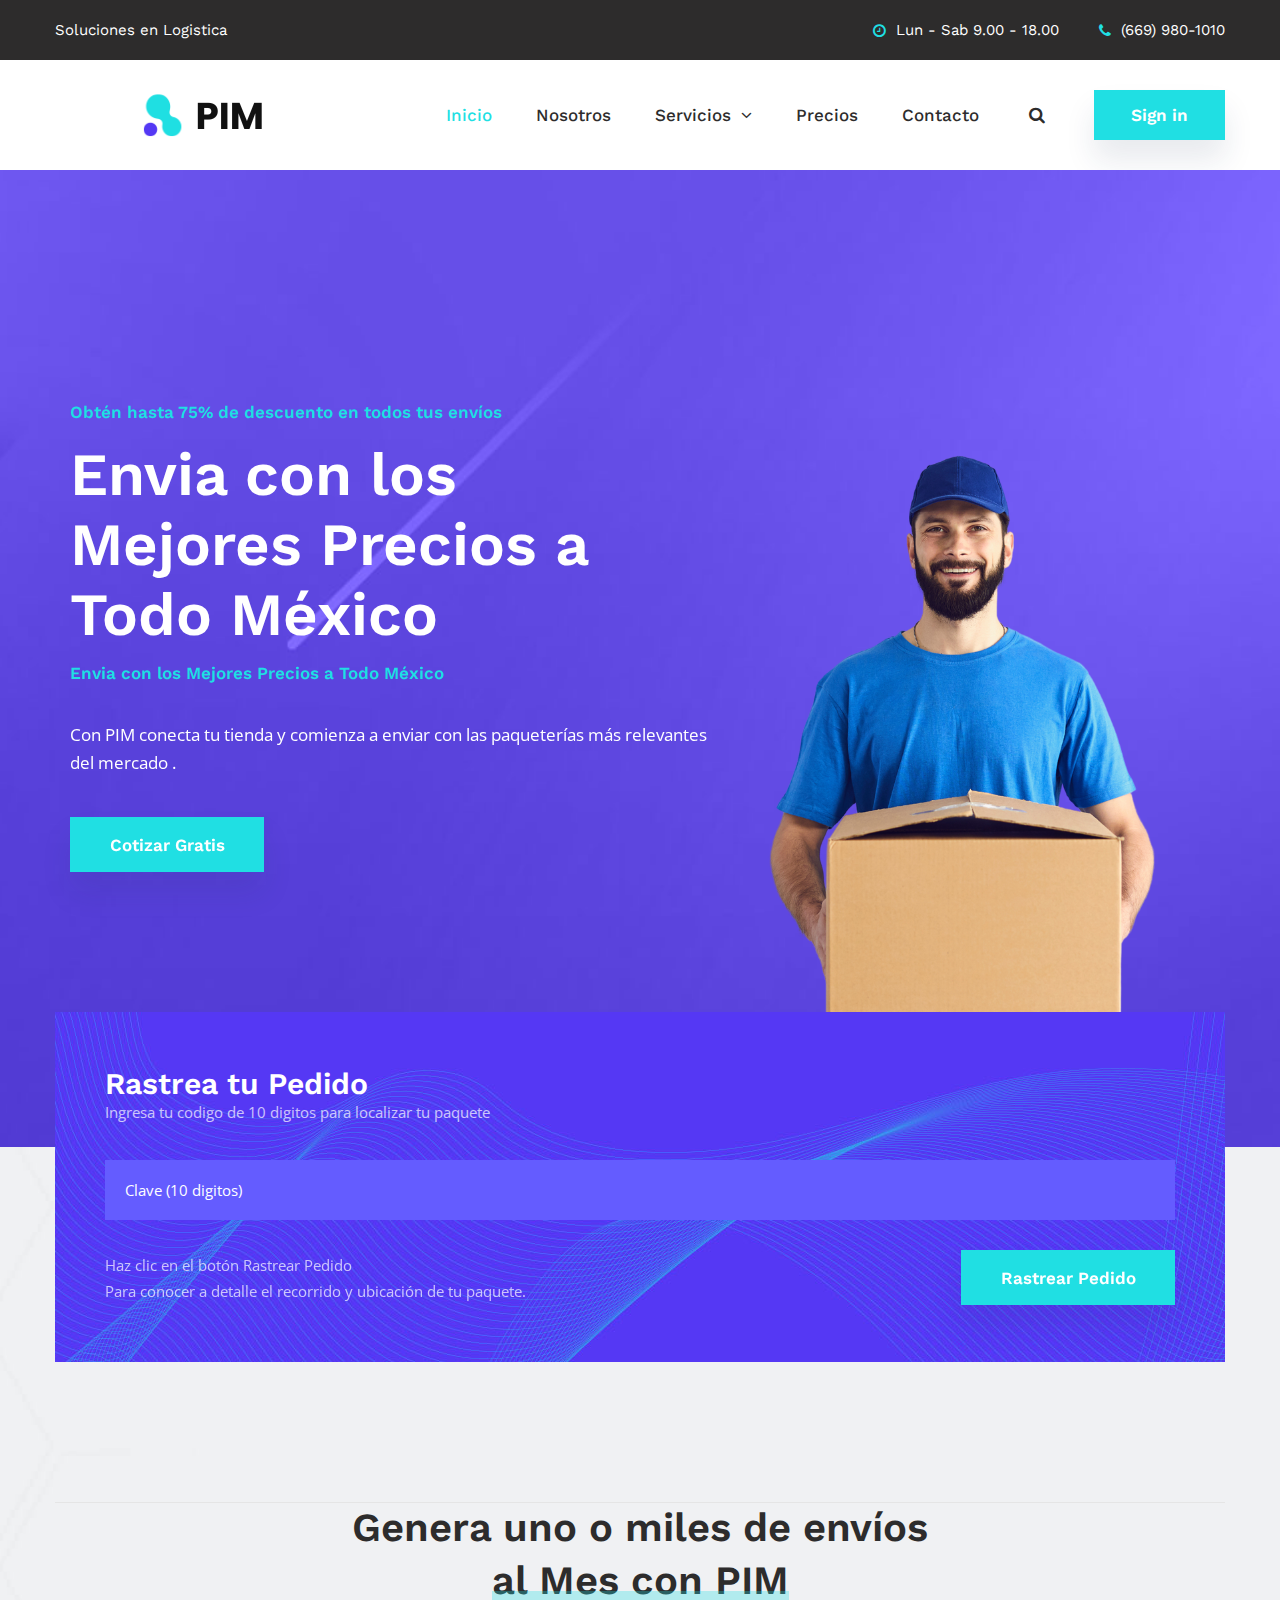
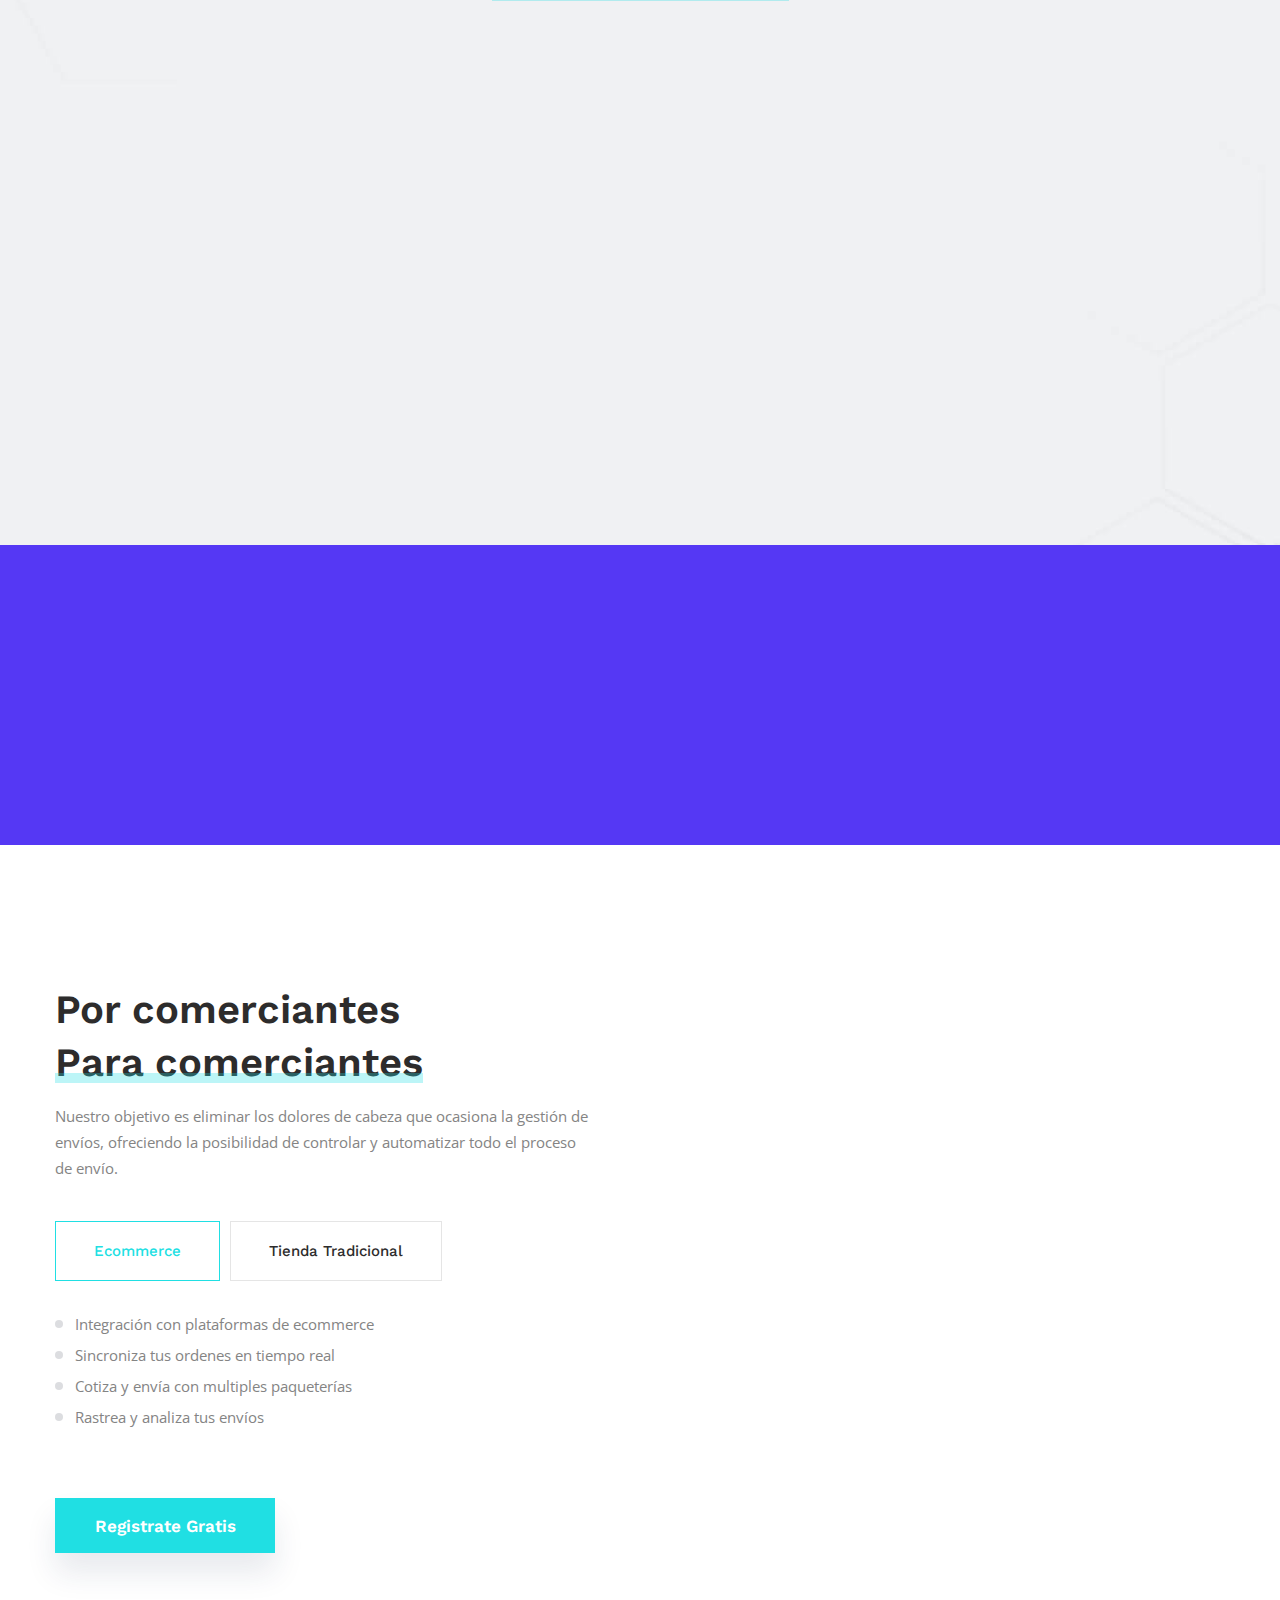
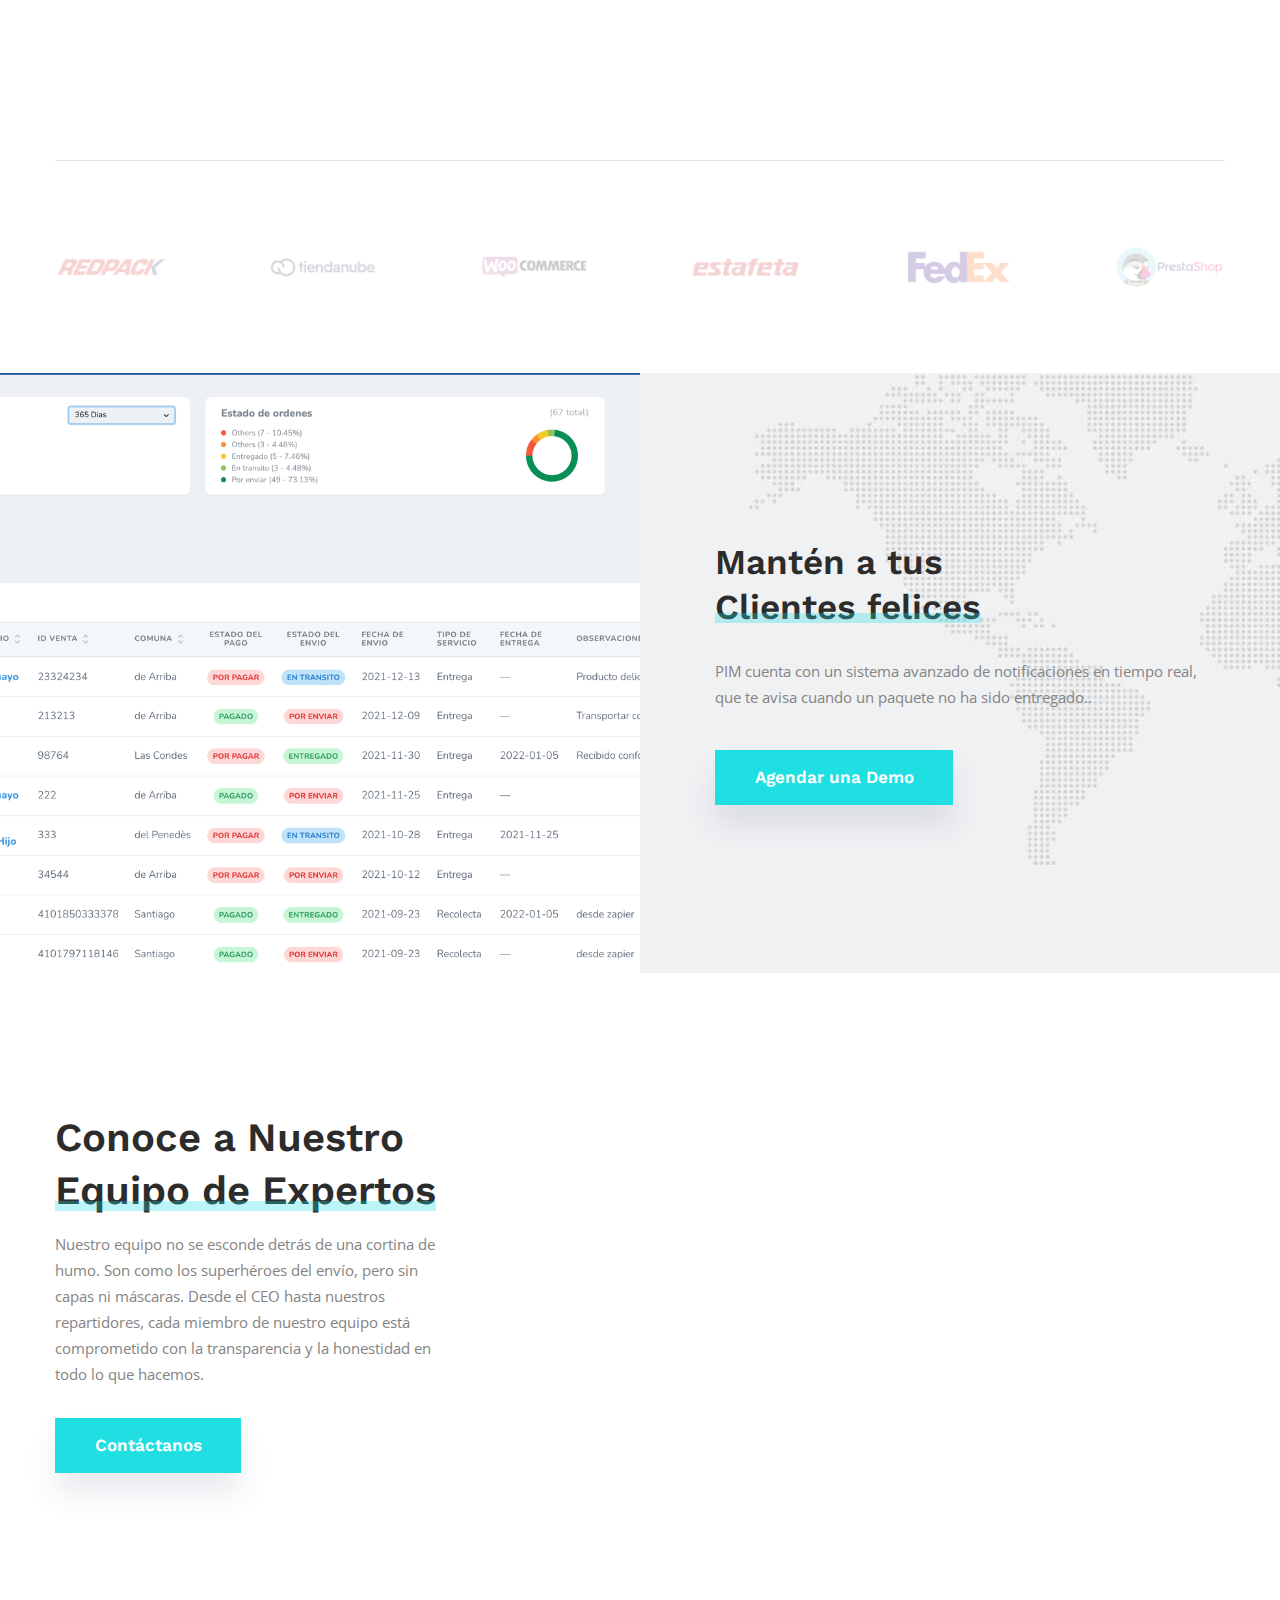
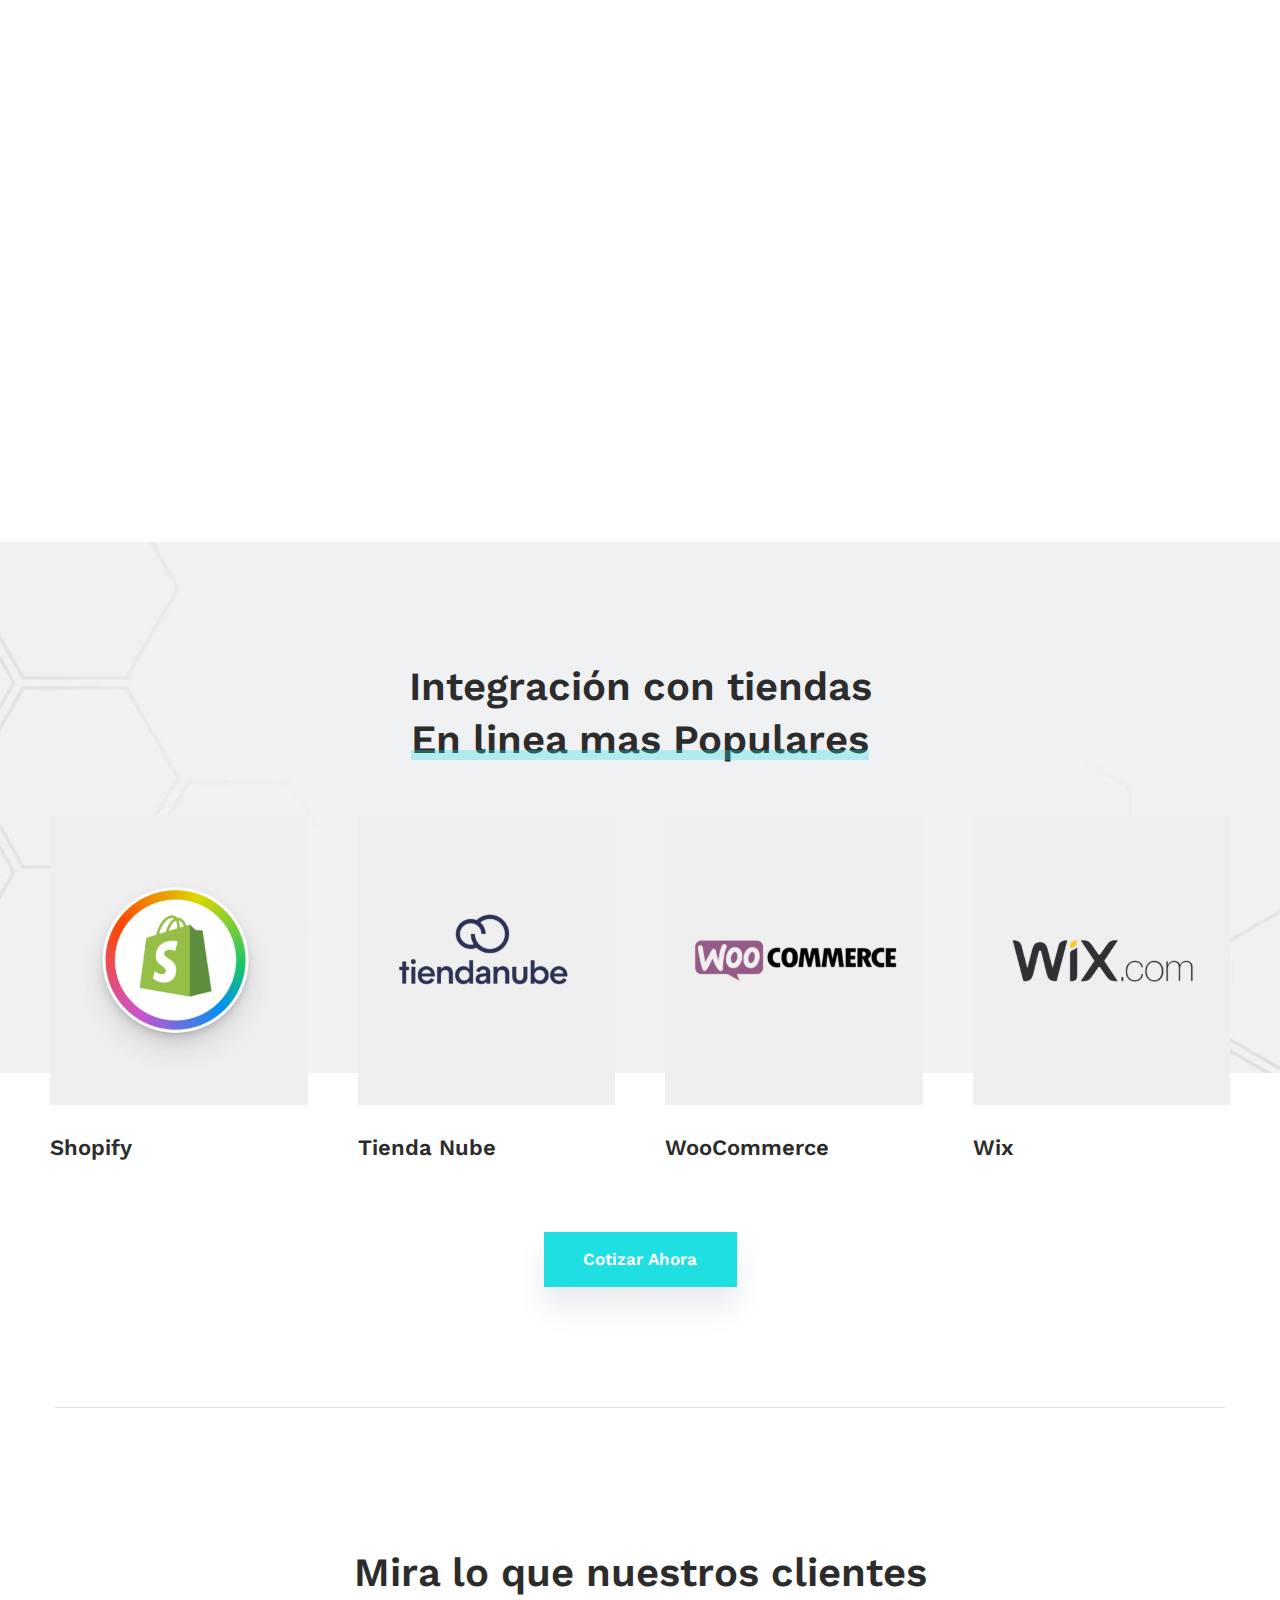
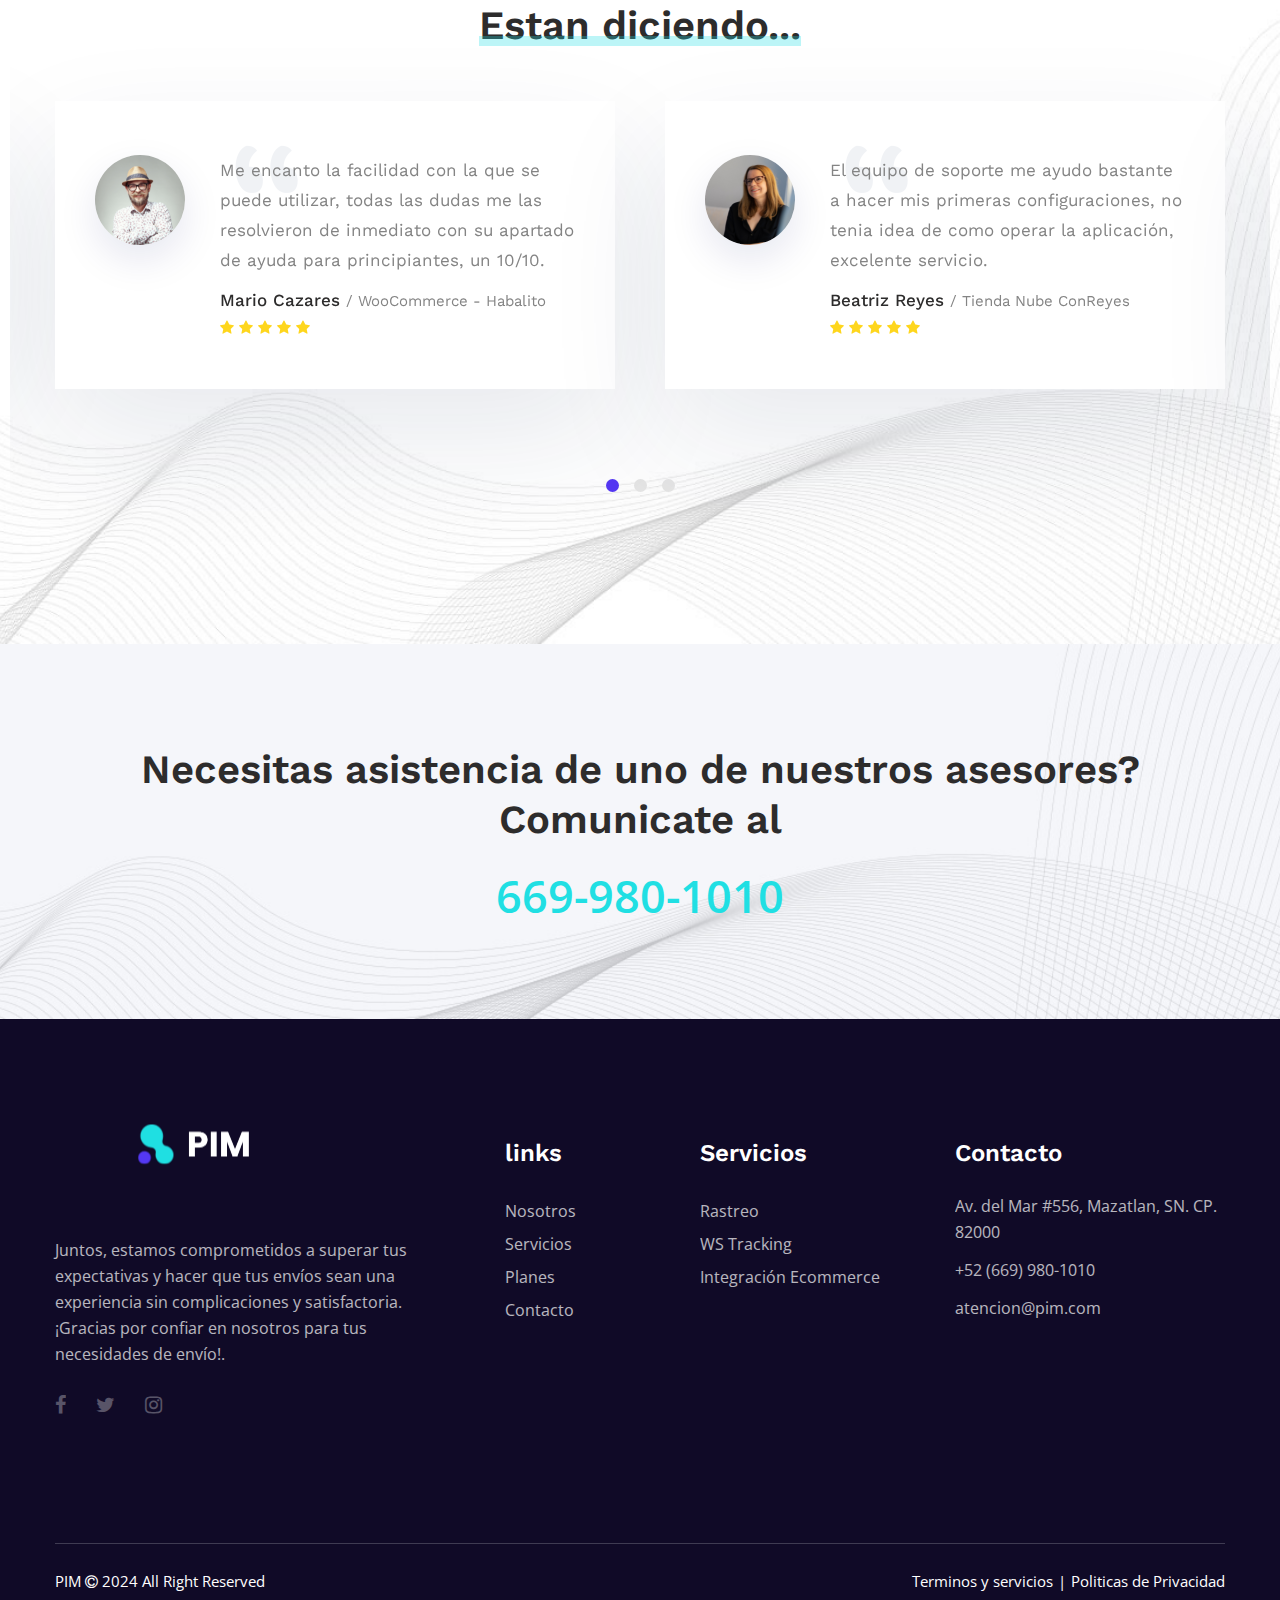
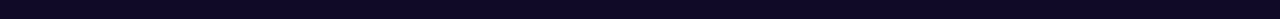
==== commit 8b659624: "names" ====
--- a/index.html
+++ b/index.html
@@ -412,7 +412,7 @@
                                 </div><!-- /.team-two__social -->
                             </div><!-- /.team-one__image -->
                             <div class="team-one__content">
-                                <h3 class="team-one__title"><a href="#">Jose Day</a></h3><!-- /.team-one__title -->
+                                <h3 class="team-one__title"><a href="#">Jose Díaz</a></h3><!-- /.team-one__title -->
                                 <div class="team-one__designation">Co-Fundador</div><!-- /.team-one__designation -->
                             </div><!-- /.team-one__content -->
                         </div><!-- /.team-one__single -->
@@ -428,7 +428,7 @@
                                 </div><!-- /.team-two__social -->
                             </div><!-- /.team-one__image -->
                             <div class="team-one__content">
-                                <h3 class="team-one__title"><a href="#">Lee Harvey</a></h3><!-- /.team-one__title -->
+                                <h3 class="team-one__title"><a href="#">Beatriz Díaz</a></h3><!-- /.team-one__title -->
                                 <div class="team-one__designation">Co-Fundador</div><!-- /.team-one__designation -->
                             </div><!-- /.team-one__content -->
                         </div><!-- /.team-one__single -->
@@ -444,7 +444,7 @@
                                 </div><!-- /.team-two__social -->
                             </div><!-- /.team-one__image -->
                             <div class="team-one__content">
-                                <h3 class="team-one__title"><a href="#">Nannie Martin</a></h3><!-- /.team-one__title -->
+                                <h3 class="team-one__title"><a href="#">Mia Lizarraga</a></h3><!-- /.team-one__title -->
                                 <div class="team-one__designation">Marketing</div><!-- /.team-one__designation -->
                             </div><!-- /.team-one__content -->
                         </div><!-- /.team-one__single -->
@@ -460,8 +460,8 @@
                                 </div><!-- /.team-two__social -->
                             </div><!-- /.team-one__image -->
                             <div class="team-one__content">
-                                <h3 class="team-one__title"><a href="#">Norman Benson</a></h3><!-- /.team-one__title -->
-                                <div class="team-one__designation">Atencion a Cliente</div><!-- /.team-one__designation -->
+                                <h3 class="team-one__title"><a href="#">Amelia Mendoza</a></h3><!-- /.team-one__title -->
+                                <div class="team-one__designation">Atencion al Cliente</div><!-- /.team-one__designation -->
                             </div><!-- /.team-one__content -->
                         </div><!-- /.team-one__single -->
                     </div><!-- /.col-lg-4 -->
@@ -476,7 +476,7 @@
                                 </div><!-- /.team-two__social -->
                             </div><!-- /.team-one__image -->
                             <div class="team-one__content">
-                                <h3 class="team-one__title"><a href="#">Mable Roberson</a></h3><!-- /.team-one__title -->
+                                <h3 class="team-one__title"><a href="#">Paul Gomez</a></h3><!-- /.team-one__title -->
                                 <div class="team-one__designation">Logistica</div><!-- /.team-one__designation -->
                             </div><!-- /.team-one__content -->
                         </div><!-- /.team-one__single -->
